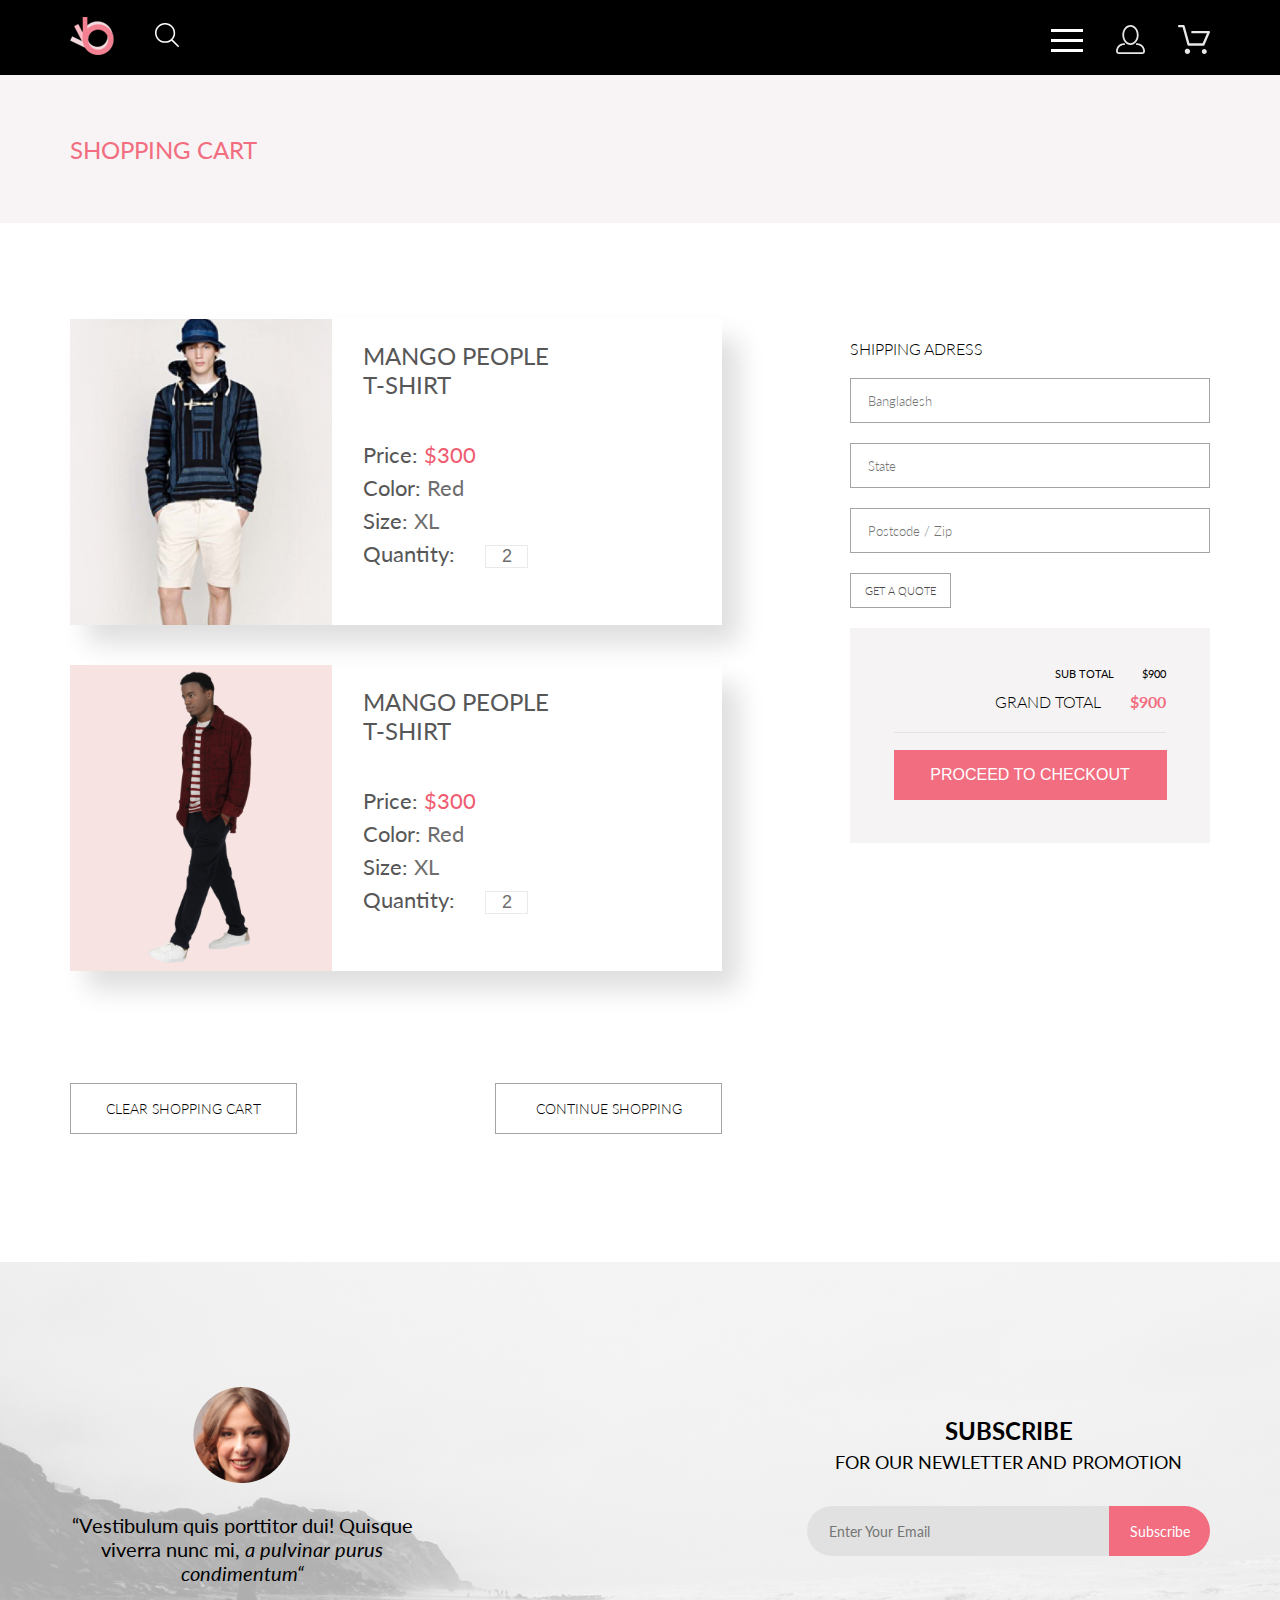
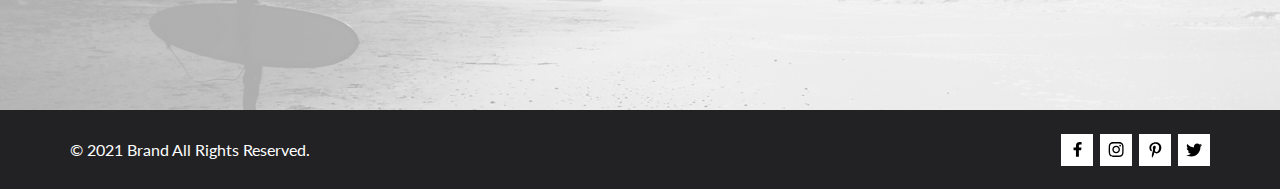
==== cart.html @ e15206b3 "Add files via upload" ====
<!DOCTYPE html>
<html lang="en" dir="ltr">
  <head>
    <meta charset="utf-8">
    <title>Корзина</title>
    <link rel="stylesheet" href="style.css">
  </head>
  <body>
    <header>
      <nav class="nav_top">
        <div class="nav_wrapper">
          <div class="nav_logo">
            <a href="#"><img src="assets/img/logo.svg" alt=""></a>
            <form action="search" class="search-icon-form">
              <input class="search-icon-form__input" id="search" type="search">
              <label for="search" class="search-icon-form__label">
                <svg class="search-icon-form__svg"
                     xmlns="http://www.w3.org/2000/svg"
                     xmlns:xlink="http://www.w3.org/1999/xlink"
                     width="24" height="24">
                    <path d="M23.762,22.681 L17.569,16.586 C19.190,14.825 20.187,12.494 20.187,9.929 C20.186,4.443 15.668,-0.002 10.093,-0.002 C4.519,-0.002 0.001,4.443 0.001,9.929 C0.001,15.416 4.519,19.862 10.093,19.862 C12.502,19.862 14.711,19.028 16.446,17.644 L22.663,23.763 C22.966,24.062 23.458,24.062 23.761,23.763 C24.065,23.464 24.065,22.979 23.762,22.681 ZM10.093,18.334 C5.377,18.334 1.553,14.572 1.553,9.929 C1.553,5.288 5.377,1.525 10.093,1.525 C14.810,1.525 18.633,5.288 18.633,9.929 C18.633,14.572 14.810,18.334 10.093,18.334 Z"/>
                </svg>
              </label>
            </form>
          </div>
          <div class="nav_menu">
            <div class="menu">
              <label class="menu-btn" for="menu-switch">
                <span></span>
              </label>
              <input id="menu-switch" type="checkbox">
              <ul class="menu-list">
                <li><a href="#" class="menu-list-close-btn"></a></li>
                <li><span class="menu-list-title">menu</span></li>
                <li class="menu-list-item">
                  <a href="#">man</a>
                  <ul class="menu-sublist">
                    <li class="menu-sublist-item">
                      <a href="#">Accessories</a>
                    </li>
                    <li class="menu-sublist-item">
                      <a href="#">Bags</a>
                    </li>
                    <li class="menu-sublist-item">
                      <a href="#">Denim</a>
                    </li>
                    <li class="menu-sublist-item">
                      <a href="#">T-Shirts</a>
                    </li>
                  </ul>
                </li>
                <li class="menu-list-item">
                  <a href="#">woman</a>
                  <ul class="menu-sublist">
                    <li class="menu-sublist-item">
                      <a href="#">Accessories</a>
                    </li>
                    <li class="menu-sublist-item">
                      <a href="#">Jackets &amp;&nbsp;Coats</a>
                    </li>
                    <li class="menu-sublist-item">
                      <a href="#">Polos</a>
                    </li>
                    <li class="menu-sublist-item">
                      <a href="#">T-Shirts</a>
                    </li>
                    <li class="menu-sublist-item">
                      <a href="#">Shirts</a>
                    </li>
                  </ul>
                </li>
                <li class="menu-list-item">
                  <a href="#">kids</a>
                  <ul class="menu-sublist">
                    <li class="menu-sublist-item">
                      <a href="#">Accessories</a>
                    </li>
                    <li class="menu-sublist-item">
                      <a href="#">Jackets &amp;&nbsp;Coats</a>
                    </li>
                    <li class="menu-sublist-item">
                      <a href="#">Polos</a>
                    </li>
                    <li class="menu-sublist-item">
                      <a href="#">T-Shirts</a>
                    </li>
                    <li class="menu-sublist-item">
                      <a href="#">Shirts</a>
                    </li>
                    <li class="menu-sublist-item">
                      <a href="#">Bags</a>
                    </li>
                  </ul>
                </li>
              </ul>
            </div>
            <a href="#"><img src="assets/img/personal.svg" alt=""></a>
            <a href="#"><img src="assets/img/cart.svg" alt=""></a>
          </div>
        </div>
      </nav>
      <nav class="nav_bottom">
        <div class="nav_wrapper">
          <p>Shopping Cart</p>
        </div>


      </nav>
    </header>
    <main>
      <div class="cart-wrapper">
        <section class="cart_products">
          <div class="cart_product-card">
            <img src="assets/img/catalog_3.png" alt="">
            <div class="cart_product-description">
              <p>MANGO  PEOPLE  <br>T-SHIRT</p>
              <p>Price: <span>$300</span></p>
              <p>Color: <span>Red</span></p>
              <p>Size: <span>XL</span></p>
              <p>Quantity: <input type="text" name="" value="2"> </p>
            </div>
            <button class="delete-button" type="button" name="button"></button>
          </div>
          <div class="cart_product-card">
            <img src="assets/img/catalog_2.png" alt="">
            <div class="cart_product-description">
              <p>MANGO  PEOPLE  <br>T-SHIRT</p>
              <p>Price: <span>$300</span></p>
              <p>Color: <span>Red</span></p>
              <p>Size: <span>XL</span></p>
              <p>Quantity: <input type="text" name="" value="2"> </p>
            </div>
            <button class="delete-button" type="button" name="button"></button>
          </div>
          <div class="cart_shopping_buttons">
            <a href="#">CLEAR SHOPPING CART</a>
            <a href="#">CONTINUE SHOPPING</a>
          </div>
        </section>
        <form class="shipping-info" action="" method="post">
          <p>SHIPPING ADRESS</p>
          <input type="text" name="" value="" placeholder="Bangladesh">
          <input type="text" name="" value="" placeholder="State">
          <input type="text" name="" value="" placeholder="Postcode / Zip">
          <input type="submit" name="" value="GET A QUOTE">
          <div class="cart_price-block">
            <div class="prices-wrapper">
              <p class="cart_price-sub-total">sub total <span>$900</span></p>
              <p class="cart_price-grand-total">grand total <span>$900</span></p>
            </div>
            <button type="button" name="button">PROCEED TO CHECKOUT</button>
          </div>
        </form>
      </div>
    </main>
    <section class="subscribe-block">
      <div class="subscribe-wrapper">
        <div class="subscribe-info">
          <img src="assets/img/face.png" alt="">
          <p>“Vestibulum quis porttitor dui! Quisque <br>viverra nunc mi, <span>a pulvinar purus <br>condimentum“</span></p>
        </div>
        <div class="subscribe">
          <p>SUBSCRIBE<br><span>FOR OUR NEWLETTER AND PROMOTION</span></p>
          <form class="subscribe-submit">
            <input type="text" name="" value="" placeholder="Enter Your Email">
            <input type="submit" name="" value="Subscribe">
          </form>
        </div>
      </div>
    </section>
    <footer>
      <div class="footer_wraper">
        <p>© 2021  Brand  All Rights Reserved.</p>
        <div class="social-media">
          <a href="#"> <img src="assets/img/facebook.svg" alt=""> </a>
          <a href="#"><img src="assets/img/instagram.svg" alt=""></a>
          <a href="#"><img src="assets/img/pinterest.svg" alt=""></a>
          <a href="#"><img src="assets/img/twitter.svg" alt=""></a>
        </div>
      </div>
    </footer>
  </body>
</html>
---- style.css ----
@import url('https://fonts.googleapis.com/css2?family=Lato:wght@100;300;400;700;900&display=swap');

*{
  margin: 0;
  padding: 0;
}

body{
  font-family: 'Lato';
}

button{
  cursor: pointer;
}

a{
  text-decoration: none;
  color: black;
}

/* search */

.search-icon-form {
  width: 30px;
  height: 30px;
  position: relative;
}

.search-icon-form__label {
  display: block;
  width: 100%;
  height: 100%;
  background-image: url('https://findicons.com/files/icons/2813/flat_jewels/512/search.png');
}

.search-icon-form__label:hover .search-icon-form__svg {
  fill: gold;
}

.search-icon-form__label:active .search-icon-form__svg {
  fill: green;
}

.search-icon-form__svg {
  width: 100%;
  height: 100%;
  fill: #fff;
}

.search-icon-form__input {
  width: 0;
  min-height: 0;
  padding: 5px;
  outline: none;
  box-sizing: border-box;
  background-color: transparent;
  border: none;
  position: absolute;
  left: 50px;
  color: #fff;
  font-size: 16px;
  font-family: Arial;
  text-transform: capitalize;
}

.search-icon-form__input:focus {
  width: 150px;
  min-height: 20px;
  transition: width 1s ease;
  border: 2px solid #fff;
}

.search-icon-form__input:focus ~ .search-icon-form__label>.search-icon-form__svg {
  fill: #F16D7F;
}

/* menu */
.menu-btn,
.filter-btn {
  display: flex;
  justify-content: center;
  align-items: center;
  width: 32px;
  height: 32px;
  cursor: pointer;
  /* border: 1px solid #fff; */
}

.filter-list-title{
  display: flex;
}

.filter-btn{
  width: 70px;
  justify-content: space-between;
  font-size: 14px;
  font-weight: 600;
  padding-left: 16px;
  height: 17px;
}

.filter-list .filter-btn{
  width: 70px;
  justify-content: space-between;
  font-size: 14px;
  font-weight: 600;
  color: #EF5B70;
  padding: 0;
}

.filter-list .filter-btn span,
.filter-list .filter-btn span::before,
.filter-list .filter-btn span::after{
  background-color: #EF5B70;
}

.filter-btn span{
  display: block;
  width: 10px;
  height: 2px;
  background-color: #000;
  position: relative;
}

.filter-btn span::before,
.filter-btn span::after{
  content: "";
  display: block;
  width: 130%;
  height: 2px;
  background-color: #000;
  position: absolute;
  top: -4px;
  left: 0;
}

.filter-btn span::after{
  width: 60%;
  top: 4px;
}

.menu-btn span {
  display: block;
  width: 100%;
  height: 3px;
  background-color: #fff;
  position: relative;
}

.menu-btn span::before,
.menu-btn span::after {
  content: "";
  display: block;
  width: 100%;
  height: 3px;
  background-color: #fff;
  position: absolute;
  top: -10px;
  left: 0;
}
.menu-btn span::after {
  top: 10px;
}
input[type="checkbox"]{
  display: none;
}

.filter-size-list input[type="checkbox"]{
  display: block;
}

#menu-switch:checked ~ .menu-list,
#filter-switch:checked ~ .filter-list,
#filter-category-switch:checked ~ .categories,
#filter-size-switch:checked ~ .filter-size-list {
  display: block;
}
#menu-switch:checked ~ .page-header-banner {
  border: 8px solid red;
}

/* ======================= */

.filters{
  margin: 51px auto 64px;
  width: 1140px;
  display: flex;
  flex-direction: row;
  gap: 304px;
}

.filters-row{
  display: flex;
  flex-direction: row;
  gap: 28px;
}

.filters-row p span,
.filters-row label span{
  background: url(assets/img/arrow.svg) no-repeat;
  background-position: center;
  width: 11px;
  height: 5px;
  display: inline-block;
  margin-left: 10px;
}


.filters-row p,
.filters-row label {
  color: #6F6E6E;
  font-size: 14px;
  cursor: pointer;
}

.filters-row label {
display: block;
}

.menu-list,
.filter-list,
.filter-size-list{
  display: none;
  width: 232px;
  min-height: 764px;
  padding: 16px 33px;
  box-sizing: border-box;
  background-color: #fff;
  list-style: none;
  box-shadow: 6px 4px 35px rgba(0, 0, 0, 0.21);
  position: absolute;
  top: 75px;
  right: 0;
  z-index: 20;
}

.filter-size-list{
  right: auto;
  top: 296px;
  padding: 7px 9px;
  width: 80px;
  min-height: 103px;
}

.filter-size-list li{
  display: flex;
  flex-direction: row;
  gap: 9px;
}


.filter-sublist{
  display: none;
  box-sizing: border-box;
  background-color: #fff;
  list-style: none;
  z-index: 20;
  padding: 11px 15px;
  box-sizing: border-box;
  list-style: none;
}

.filter-list{
  right: auto;
  top: 258px;
  padding: 16px;
  width: 360px;
  min-height: 200px;
}

.filter-list-title {
  display: block;
  margin-top: 16px;
  padding: 11px;
  font-weight: normal;
  color: #6F6E6E;
  text-transform: uppercase;
  border-bottom: 1px solid #EBEBEB;
  border-left: 5px solid #EF5B70;
  cursor: pointer;
}

#filter-category-switch:checked ~ .category-title,
#filter-brand-switch:checked ~ .brand-title,
#filter-designer-switch:checked ~ .designer-title {
  color: #EF5B70;
}

.menu-list-close-btn {
  display: block;
  width: 12px;
  height: 12px;
  margin: 0;
  padding: 0;
  /* border: 1px solid black; */
  position: relative;
  top: 0;
  left: 170px;
}
.menu-list-close-btn::before,
.menu-list-close-btn::after {
  content: "";
  display: block;
  width: 18px;
  height: 2px;
  background: #6F6E6E;
  border-radius: 10px;
  position: absolute;
  top: 5px;
  left: -3px;
  transform: rotate(45deg);
}
.menu-list-close-btn::after {
  transform: rotate(-45deg)
}
.menu-list-close-btn:hover::before,
.menu-list-close-btn:hover::after {
  background: #B7B6B6;
}
.menu-list-close-btn:active::before,
.menu-list-close-btn:active::after{
  background: #535353;
}
.menu-list-title {
  display: block;
  margin: 9px 0 24px 0;
  font-weight: bold;
  color: #000000;
  text-transform: uppercase;
}
.menu-title>a,
.menu-list-item>a,
.menu-sublist-item>a {
  font-style: normal;
  font-size: 14px;
  line-height: 17px;
  font-weight: normal;
}
/* .menu-list-item {

} */
.menu-list-item>a {
  display: block;
  margin: 0 0 11px 0;
  color: #F16D7F;
  text-transform: uppercase;
  text-decoration: none;
}
.menu-list-item:hover>a,
.filter-list-title:hover p{
  color: #9889D7;
}
.menu-list-item:active>a {
  color: #9D2334;
}
.menu-sublist{
  padding: 0 0 0 21.5px;
  box-sizing: border-box;
  list-style: none;
}

.filter-sublist a{
  color: #6F6E6E;
}

.filter-sublist a:hover{
  text-decoration: underline;
}

.filter-sublist > li{
  margin-top: 11px;
}

.menu-sublist-item>a {
  display: block;
  width: 100%;
  height: 100%;
  margin: 0 0 11px 0;
  color: #6F6E6E;
}
.menu-sublist-item a {
  text-decoration: none;
}
.menu-sublist-item:hover a {
  text-decoration: underline;
}
.menu-sublist-item:active a {
  text-decoration: none;
}

/* header */

nav, .nav_top{
  background-color: black;
}

.nav_top .nav_wrapper{
  display: flex;
  justify-content: space-between;
  align-items: center;
  height: 75px;
}

.nav_wrapper{
  max-width: 1140px;
  margin: 0 auto;
}

.nav_bottom .nav_wrapper{
  display: flex;
  align-items: center;
  height: 148px;
  justify-content: space-between;
}

.nav_bottom{

  background-color: #F8F3F4;

}

.nav_bottom p{
  font-weight: normal;
  text-transform: uppercase;
  font-size: 24px;
  color: #F16D7F;
}

.nav_logo, .nav_menu{
  align-items: flex-end;
  display: flex;
  height: 38px;
}

.breadcrumbs{
  display: inline-block;
  font-size: 14px;
  font-weight: 300;
}

.breadcrumbs a[href]::after{
  content: "/";
  margin-left: 1px;
}

.breadcrumbs a:last-child{
  font-weight: 700;
  color: #F16D7F;
}

.breadcrumbs > *{
  margin: 0 1px;
}

.video-file {
  width: 100%;
  max-height: 777px;
  object-fit: cover;
}

.nav_logo {
  display: flex;
  gap: 41px;
  align-items: center;
}

.nav_menu{
  gap: 33px;
}

.search{
  height: 26px;
  width: 26px;
  background-color: inherit;
  border: none;
  background-image: url(assets/img/search.svg);
}

/* banner */

.promo{
  background-color: #F1E4E6;
  height: 764px;
}

.promo-container{
  display: flex;
  max-width: 1140px;
  margin: 0 auto;
  gap: 250px
}

.promo_text::before{
  content: "";
  display: block;
  width: 12px;
  height: 92px;
  background-color: #F16D7F;
  position: absolute;
  left: -16px;
}

.promo_text{
  display: flex;
  flex-direction: column;
  justify-content: center;
  position: relative;
  padding-left: 16px;
}

.promo_text p span{
  color: #F16D7F;
}

.promo_text_top{
  font-size: 48px;
  font-weight: 900;
}

.promo_text_bottom{
  font-size: 32px;
  font-weight: 700;
}

.promo img {
  margin-right: 64px;
}

/* shop sections */

.shop-sections{
  display: flex;
  height: 470px;
  width: 1140px;
  margin: 65px auto;
  gap: 30px;
  justify-content: center;
  flex-wrap: wrap;
}

.women_section,
.men_section,
.kids_section,
.accesories_section {
  text-align: center;
  display: flex;
  flex-direction: column;
  justify-content: center;
  height: 260px;
  width: 360px;
}

.women_section{
  background: linear-gradient(rgba(33, 22, 22, 0.7), rgba(33, 22, 22, 0.7)), url("assets/img/women_section.png");
}

.men_section{
  background: linear-gradient(rgba(33, 22, 22, 0.7), rgba(33, 22, 22, 0.7)), url("assets/img/men_section.png");
}

.kids_section{
  background: linear-gradient(rgba(33, 22, 22, 0.7), rgba(33, 22, 22, 0.7)), url("assets/img/kids_section.png");
}

.accesories_section{
  height: 180px;
  width: 1140px;
  background: linear-gradient(rgba(33, 22, 22, 0.7), rgba(33, 22, 22, 0.7)), url("assets/img/accesories_section.png");
}

.shop-sections a{
  color: white;
  text-decoration: none;
  font-family: 'Lato';
  font-weight: 400;
  font-size: 16px;
}

.shop-sections a span{
  color: #F16D7F;
  font-size: 24px;
}

/* products */

.products{
  margin: 96px auto;
  max-width: 1140px;
}

.products h2{
  font-family: 'Lato';
  font-weight: 400;
  font-size: 30px;
  text-align: center;
}

.products p{
  font-family: 'Lato';
  font-weight: 400;
  font-size: 14px;
  text-align: center;
  color: #9F9F9F;
  margin-top: 6px;
  margin-bottom: 48px;
}

.product-card{
  width: 360px;
  background-color: #F8F8F8;
  height: 582px;
}

.product-description{
  padding: 25px 29px 20px 16px;
}

.product-description p{
  margin: 0;
  text-align: left;
  font-weight: 300;
  color: #5D5D5D;
}

.product-card h3{
  font-family: 'Lato';
  font-weight: 400;
  font-size: 13px;
  margin-bottom: 13px;
  text-transform: uppercase;
}

.product-card .price{
  font-weight: 400;
  color: #F16D7F;
  font-size: 16px;
  margin-top: 15px;
}

.products-container{
  display: flex;
  flex-wrap: wrap;
  gap: 30px;
  max-width: 1140px;
  margin: 0 auto;
}

.product-card a {
  height: 420px;
  width: 360px;
  display: block;
  position: relative;
}

.products-item {
  background: #F8F8F8;
  text-decoration: none;
  box-sizing: border-box;
}
.products-item:nth-child(3n-1) {
  margin: 0 0 30px 0;
}
.products-item:hover .products-item-btn {
  display: flex
}
.products-item:hover .products-item-btn:hover {
  background-color: #ccc;
  color: #000;
  border: 1px solid #000;
}
.products-item:hover .products-item-btn:hover svg {
  fill: #000;
}
.products-item:hover .products-item-btn:active {
  background-color: transparent;
  color: #fff;
  border: 1px solid #fff;
}
.products-item:hover .products-item-btn:active svg {
  fill: #fff;
}
.products-item:hover .products-item-photo {
  filter: brightness(50%);
}
.products-item:hover: .products-item-photo-wrp:before {
  content: "";
  display: block;
  width: 100%;
  height: 100%;
  background: rgba(58, 56, 56, 0.86);
}
.products-item-photo-wrp {
  display: flex;
  justify-content: center;
  align-items: center;
  width: 100%;
  background-color: #F7E4E2;
  box-sizing: border-box;
}
.products-item-photo {
  display: block;
  margin: 0 auto;
  box-sizing: border-box;
}

.products-item-btn {
  display: none;
  justify-content: center;
  align-items: center;
  width: 160px;
  padding: 10px;
  box-sizing: border-box;
  border: 1px solid #FFFFFF;
  background: transparent;
  text-align: center;
  font-size: 14px;
  line-height: 17px;
  color: #FFFFFF;
  position: absolute;
  top: 43%;
  left: calc(50% - 80px);
}
.products-item-btn svg {
  fill: #fff;
  margin: 0 11px 0 0;
}

.products .button {
  border: 1px solid #FF6A6A;
  height: 48px;
  width: 212px;
  color: #F26376;
  font-family: 'Lato';
  font-weight: 400;
  font-size: 16px;
  display: flex;
  justify-content: center;
  align-items: center;
  margin: 48px auto;
  cursor: pointer;
}

.products .button:hover{
  background-color: #F16D7F;
  color: white;
}

/* advantages */

.advantages-container{
  margin: 0 auto;
  background-color: #222224;
  width: 1140px;
  display: flex;
  flex-direction: row;
  gap: 88px;
  justify-content: center;
  flex-wrap: wrap;
}

.advantage {
  width: 304px;
  padding-top: 60px;
  text-align: center;
}

.advantage.first-advantage{
  background: url(assets/img/car.svg) no-repeat;
  background-position: top center;
}

.advantages{
  background-color: #222224;
  display: flex;
  align-items: center;
  padding: 104px 0;
}

.advantage p{
  color: white;
  font-family: 'Lato';
  font-size: 20px;
}

.advantage p:last-child{
  font-size: 14px;
  font-weight: 300;
  padding-top: 16px;
}

.advantage.second-advantage{
  background: url(assets/img/discount.svg) no-repeat;
  background-position: top center;
}

.advantage.third-advantage{
  background: url(assets/img/crown.svg) no-repeat;
  background-position: top center;
}

/* subscription block */

.subscribe-block{
  background: linear-gradient(rgba(244, 244, 244, 0.7), rgba(244, 244, 244, 0.7)), url(assets/img/background.png) no-repeat;
  background-size: 100%100%;
  background-position: center;
  width: 100%;
}

.subscribe-wrapper{
  display: flex;
  flex-direction: row;
  align-items: center;
  justify-content: space-between;
  margin: 0 auto;
  max-width: 1140px;
  height: 448px;
}

.subscribe-info p{
  font-family: 'Lato';
  font-size: 20px;
  margin-top: 30px;
}

.subscribe-info p span{
  font-style: italic;
}

.subscribe-info{
  align-items: center;
  display: flex;
  flex-direction: column;
  width: 344px;
  text-align: center;
}

.subscribe p{
  font-family: 'Lato';
  font-size: 24px;
  font-weight: 700;
  text-align: center;
  padding-bottom: 32px;
}

.subscribe p span{
  font-size: 18px;
  font-weight: 400;
}

.subscribe-submit input[type="text"]{
  border: none;
  background-color: #E1E1E1;
  width: 258px;
  border-top-left-radius: 25px;
  border-bottom-left-radius: 25px;
  padding: 16px 22px;
}

.subscribe-submit{
  display: flex;
  flex-direction: row;
}

.subscribe-submit input{
  font-family: 'Lato';
  font-size: 14px;
}

.subscribe-submit input[type="submit"]{
  border: none;
  background-color: #F16D7F;
  height: 50px;
  width: 101px;
  border-top-right-radius: 25px;
  border-bottom-right-radius: 25px;
  padding: 16px 20px;
  color: white;
  cursor: pointer;
}

.subscribe-submit input[type="submit"]:hover{
  background-color: #E05C6E;
}


/* footer */

footer{

  background-color: #222224;
}

.footer_wraper{
  max-width: 1140px;
  display: flex;
  flex-direction: row;
  align-items: center;
  justify-content: space-between;
  height: 79px;
  margin: 0 auto;
}

footer p{
  color: white;
  font-family: 'Lato';
  font-weight: normal;
  font-size: 16px;
}

.social-media a{
  height: 32px;
  width: 32px;
  display: block;
}

.social-media{
  display: flex;
  flex-direction: row;
  gap: 7px;
}

.social-media a{
  display: flex;
  align-items: center;
  justify-content: center;
  background-color: white;
}

.social-media a:hover{
  -webkit-filter: invert(100%);
  filter: invert(100%);
  background-color: #0E9280;
}

/* pagination */

.pagination{
  border: 1px solid #EBEBEB;
  height: 44px;
  width: 283px;
  margin: 18px auto 96px;
  border-radius: 3px;
  display: flex;
  align-items: center;
  color: #C4C4C4;
  justify-content: space-between;
}

.page-left,
.page-right{
  border: none;
  background: url(assets/img/arrow-page.svg) no-repeat;
  height: 14px;
  width: 8px;
  margin-left: 15px;
}

.page-right{
  margin-left: 0;
  margin-right: 15px;
  transform: rotate(180deg);
}

.pagination a{
  font-size: 16px;
  font-weight: 300;
  color: #C4C4C4;
}

.pagination a:hover{
  color: black;
}

.pagination .active-page,
.pagination .active-page:hover{
  color: #EF5B70;
}

.pagination div{
  display: inherit;
}

/* product-banner */

.product-banner{
  max-height: 777px;
  background-color: #F7F7F7;
  border: 1px solid #EAEAEA;
  display: flex;
  align-items: center;
}

.product-banner button{
  height: 47px;
  width: 47px;
  background-color: #D8D8D8;
  border: none;
  position: absolute;
  display: flex;
  align-items: center;
  justify-content: center;
}

.product-banner button:first-child{
  left: 0;
}

.product-banner button:last-child{
  right: 0;

}

.product-banner img{
  margin: 0 auto;
}

.product-info{
  background-color: white;
  height: 601px;
  max-width: 1141px;
  min-width: 660px;
  width: 80%;
  border: 1px solid #EAEAEA;
  z-index: 5;
  position: relative;
  margin: -65px auto 0;
  text-align: center;
  flex-direction: column;
  display: flex;
  align-items: center;
}

.product-info .product-category-name{
  font-weight: 300;
  font-size: 14px;
  color: #F16D7F;
  margin-top: 65px;
}

.product-info .product-category-name::after{
  content: "";
  height: 3px;
  width: 63px;
  background-color: #F16D7F;
  display: inherit;
  margin: 12px auto 0;
}

.product-info h1{
  font-weight: 300;
  font-size: 18px;
  color: #4D4D4D;
  margin-top: 12px;
}

.product-info .product-description{
  font-weight: 300;
  font-size: 14px;
  color: #5E5E5E;
  width: 555px;
  margin: 48px auto 0;
  padding: 0;
}

.product-info .product-price{
  font-weight: 300;
  font-size: 24px;
  color: #EF5B70;
  margin: 32px auto 0;
  width: 642px;
  padding-bottom: 65px;
  border-bottom: 1px solid #EAEAEA;
}

.product-info .filters-row{
  margin-top: 65px;
}

.product-info .add-to-cart{
  border: 1px solid #FF6A6A;
  background-color: white;
  width: 212px;
  height: 48px;
  color: #FF6A6A;
  display: flex;
  justify-content: center;
  align-items: center;
  margin-top: 49px;
  font-size: 16px;
  color: #F26376;
}

.product-info .add-to-cart:hover{
  background-color: #F26376;
}

.product-info .add-to-cart:hover svg{
  fill: white;
}

.product-info .add-to-cart:hover{
  color: white;
}

.product-info .add-to-cart svg{
  fill: #F26376;
  margin-right: 23px;
}

.recommended.products{
  margin: 128px auto;
}

/* cart */

.cart_products{
  display: flex;
  flex-direction: column;
  gap: 40px;
  max-width: 652px;
}

.delete-button{
  background: url(assets/img/close.svg) no-repeat;
  border: none;
  width: 18px;
  height: 18px;
  margin: 28px 22px;
  display: none;
}

.cart_product-card{
  width: 652px;
  height: 306px;
  box-shadow: 17px 19px 24px rgba(0, 0, 0, 0.13);
  display: flex;
  margin-right: 50px;
}

.cart_product-card:hover .delete-button{
  display: block;
}

.cart_product-card img{
  width: 262px;
  height: 306px;
}

.shipping-info{
  display: flex;
  flex-direction: column;
  width: 360px;
  gap: 20px;
  font-weight: 300;
  margin-top: 20px;
}

.shipping-info input[type="text"]{
  height: 45px;
  border: 1px solid #A4A4A4;
  font-family: 'Lato';
  font-weight: 300;
  font-size: 13px;
  padding-left: 17px;
  box-sizing: border-box;
}

.shipping-info input[type="submit"]{
  height: 35px;
  border: 1px solid #A4A4A4;
  font-family: 'Lato';
  width: 101px;
  font-size: 11px;
  color: #4A4A4A;
  background-color: inherit;
  font-weight: 300;
  cursor: pointer;
}

.shipping-info input[type="submit"]:hover{
  background-color: #F2F2F2;
}

.cart_price-block{
  background-color: #F5F3F3;
  text-transform: uppercase;
  text-align: center;
}

.cart_price-sub-total{
  font-weight: normal;
  font-size: 11px;

}

.cart_price-grand-total{
  font-weight: 300;
  font-size: 16px;
}

.cart_price-grand-total span{
  color: #F16D7F;
  font-weight: 700;

}

.cart_price-block span{
  margin-left: 25px;
}

.prices-wrapper{
  flex-direction: column;
  margin: 39px 44px 17px;
  display: flex;
  gap: 12px;
  padding-bottom: 21px;
  border-bottom: 1px solid #E2E2E2;
  text-align: right;
}

.cart_price-block button {
  width: 273px;
  height: 50px;
  background-color: #F16D7F;
  border: none;
  color: white;
  font-weight: 300;
  font-size: 16px;
  margin-bottom: 43px;
}

.cart_price-block button:hover{
  background-color: #E05C6E;
}

.registration-form input[type="submit"]:hover{
  background: url(assets/img/long-arrow.svg) no-repeat, #E05C6E;
  background-position: right 29px center;
}

.cart_product-description {
  margin: 22px auto 0 31px;
}

.cart_product-description p{
  font-size: 22px;
  color: #575757;
  margin-bottom: 6px;
}

.cart_product-description span,
.cart_product-description input{
  color: #6F6E6E;
}

.cart_product-description p:nth-child(2) span{
  color: #EF5B70;
}

.cart_product-description p:first-child{
  font-size: 24px;
  margin-bottom: 42px;
}

.cart_product-description input{
  margin-left: 24px;
  padding-left: 16px;
  width: 25px;
  font-size: 18px;
  border: 1px solid #EAEAEA;
}

.cart-wrapper{
  max-width: 1140px;
  display: flex;
  justify-content: space-between;
  margin: 96px auto 128px;
  flex-wrap: wrap;
}

.cart_shopping_buttons {
  display: flex;
  justify-content: space-between;
  margin-top: 72px;
}

.cart_shopping_buttons a{
  padding: 16px 0;
  border: 1px solid #A4A4A4;
  font-weight: 300;
  font-size: 14px;
  width: 225px;
  text-align: center;
}

.cart_shopping_buttons a:hover{
  background-color: #F2F2F2;
}


/* registration */

.registration-form {
  display: flex;
  flex-direction: column;
  font-family: 'Lato';
  gap: 20px;
}

.registration-form input[type="text"]{
  border: 1px solid #A4A4A4;
  font-weight: 300;
  font-size: 13px;
  height: 45px;
  max-width: 360px;
  padding-left: 17px;
  font-family: 'Lato';
}

.registration-form p{
  font-family: 'Lato';
  font-weight: 300;
}

.registration-form input[type="radio"]{
  height: 17px;
  width: 17px;
  margin-right: 10px;
}

.registration-form label{
  font-weight: 300;
  font-size: 13px;
  margin-right: 20px;
}

.registration-form span{
  font-weight: 300;
  font-size: 13px;
  max-width: 359px;
  color: #B1B1B1;
}

.registration-form input[type="submit"]{
  height: 50px;
  margin-top: 39px;
  max-width: 167px;
  border: none;
  text-align: left;
  font-family: 'Lato';
  padding-left: 29px;
  color: white;
  font-size: 14px;
  background: url(assets/img/long-arrow.svg) no-repeat, #F16D7F;
  background-position: right 29px center;
  cursor: pointer;
}

.registration-wrapper {
  display: flex;
  max-width: 1140px;
  justify-content: space-between;
  margin: 64px auto 96px;
}

.perks-block {
  max-width: 629px;
}

.perks-block h2{
  font-weight: 300;
  font-size: 24px;
  text-transform: uppercase;
  margin-bottom: 22px;
}

.perks-block p{
  margin-bottom: 21px;
}

.perks-block p,
.perks-block li{
  font-weight: 300;
  font-size: 24px;
}

.perks-block li{
  padding-left: 22px;
  margin-left: 32px;
  list-style-image: url(assets/img/check.svg);
  margin-top: 16px;
}

.perks-block ul {
  gap: 16px;
}
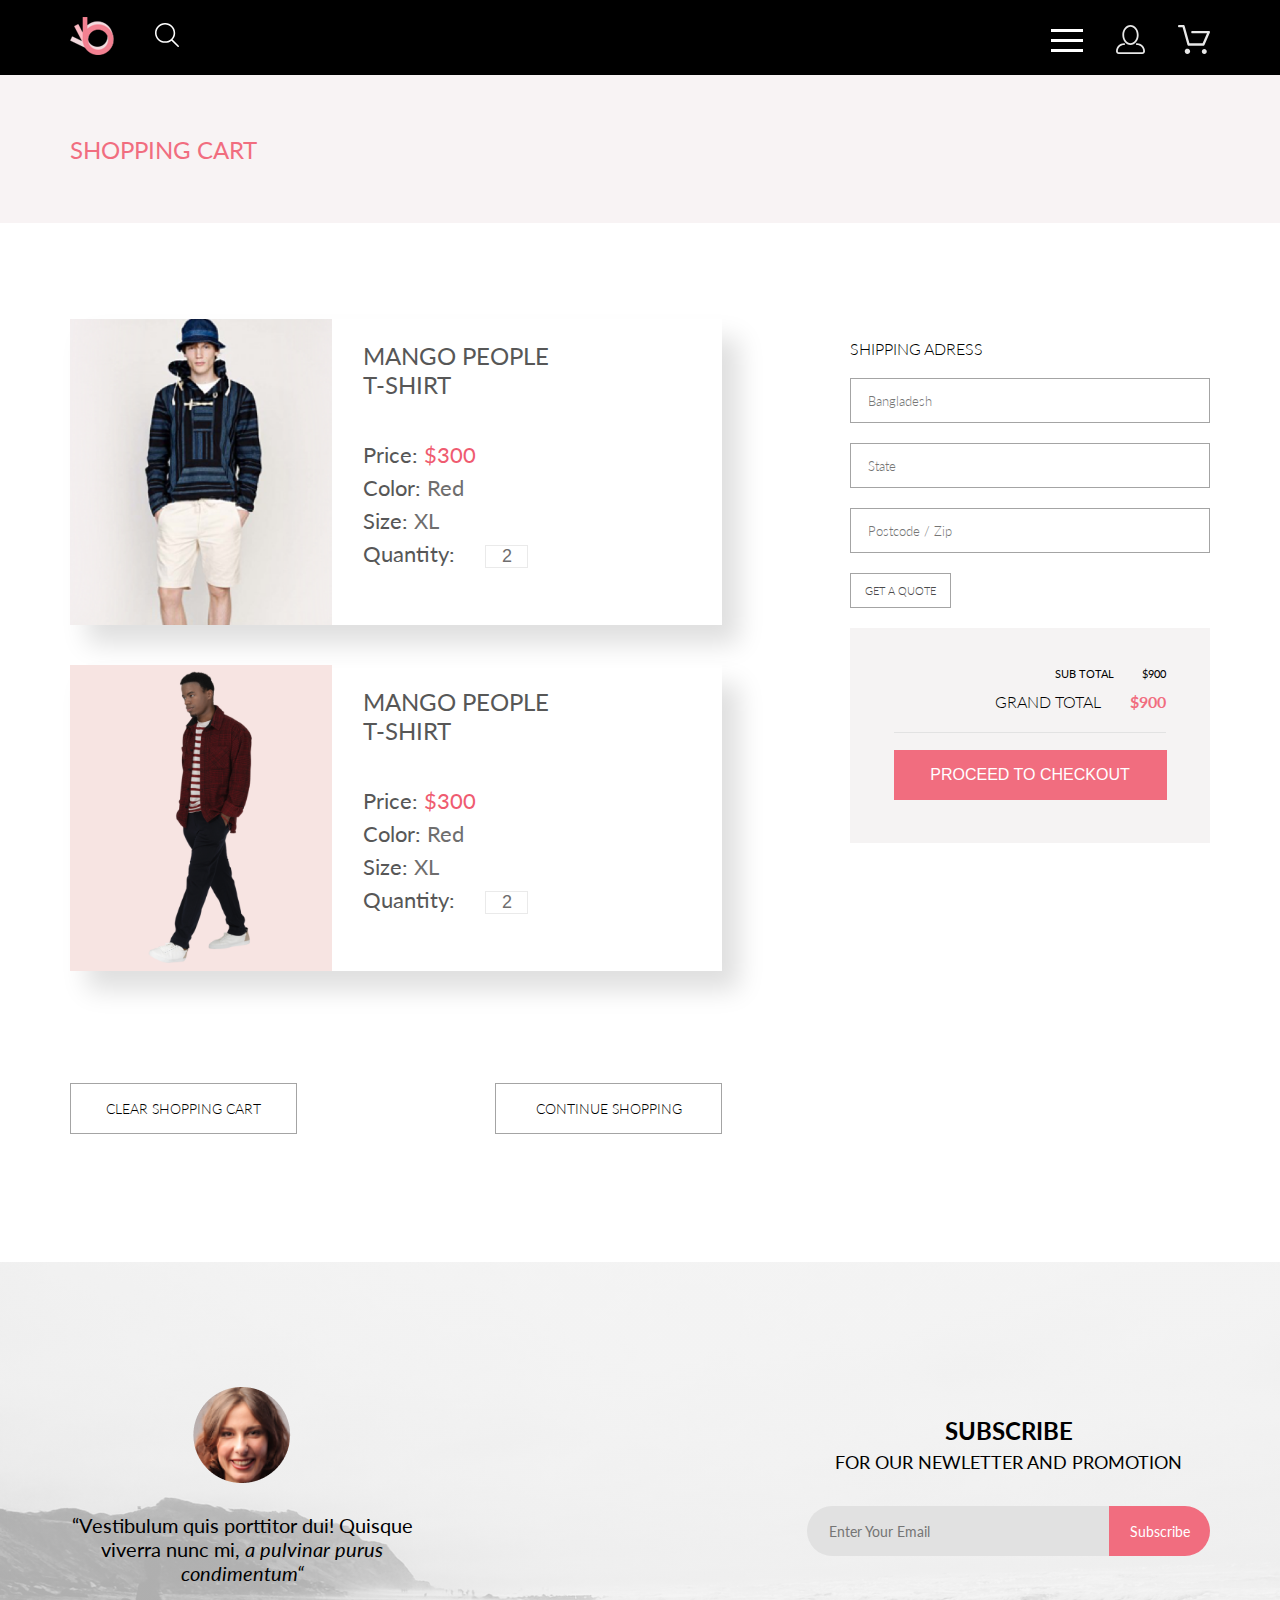
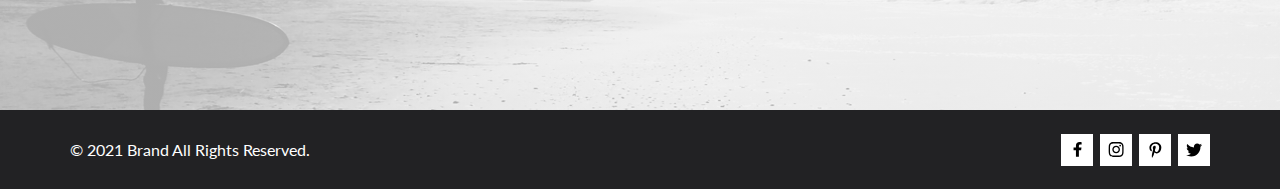
==== commit 86c9024f: "Адаптив страницы index.html для планшета" ====
--- a/cart.html
+++ b/cart.html
@@ -4,6 +4,7 @@
     <meta charset="utf-8">
     <title>Корзина</title>
     <link rel="stylesheet" href="style.css">
+    <link rel="stylesheet" href="style_adaptive.css">
   </head>
   <body>
     <header>
--- a/style.css
+++ b/style.css
@@ -480,14 +480,15 @@
 
 .promo{
   background-color: #F1E4E6;
-  height: 764px;
+  max-height: 764px;
+  min-height: 368px;
 }
 
 .promo-container{
   display: flex;
   max-width: 1140px;
   margin: 0 auto;
-  gap: 250px
+  justify-content: space-between;
 }
 
 .promo_text::before{
@@ -506,6 +507,7 @@
   justify-content: center;
   position: relative;
   padding-left: 16px;
+  padding-right: 5%;
 }
 
 .promo_text p span{
@@ -524,18 +526,31 @@
 
 .promo img {
   margin-right: 64px;
+  height: 100%;
 }
 
 /* shop sections */
 
 .shop-sections{
   display: flex;
-  height: 470px;
-  width: 1140px;
+  max-width: 1140px;
   margin: 65px auto;
   gap: 30px;
   justify-content: center;
   flex-wrap: wrap;
+  box-sizing: border-box;
+}
+
+.women_section{
+  background: linear-gradient(rgba(33, 22, 22, 0.7), rgba(33, 22, 22, 0.7)), url("assets/img/women_section.png");
+}
+
+.men_section{
+  background: linear-gradient(rgba(33, 22, 22, 0.7), rgba(33, 22, 22, 0.7)), url("assets/img/men_section.png");
+}
+
+.kids_section{
+  background: linear-gradient(rgba(33, 22, 22, 0.7), rgba(33, 22, 22, 0.7)), url("assets/img/kids_section.png");
 }
 
 .women_section,
@@ -548,23 +563,12 @@
   justify-content: center;
   height: 260px;
   width: 360px;
-}
-
-.women_section{
-  background: linear-gradient(rgba(33, 22, 22, 0.7), rgba(33, 22, 22, 0.7)), url("assets/img/women_section.png");
-}
-
-.men_section{
-  background: linear-gradient(rgba(33, 22, 22, 0.7), rgba(33, 22, 22, 0.7)), url("assets/img/men_section.png");
-}
-
-.kids_section{
-  background: linear-gradient(rgba(33, 22, 22, 0.7), rgba(33, 22, 22, 0.7)), url("assets/img/kids_section.png");
+  background-size: contain;
 }
 
 .accesories_section{
   height: 180px;
-  width: 1140px;
+  width: 100%;
   background: linear-gradient(rgba(33, 22, 22, 0.7), rgba(33, 22, 22, 0.7)), url("assets/img/accesories_section.png");
 }
 
@@ -643,6 +647,7 @@
   gap: 30px;
   max-width: 1140px;
   margin: 0 auto;
+  justify-content: center;
 }
 
 .product-card a {
@@ -750,7 +755,7 @@
 .advantages-container{
   margin: 0 auto;
   background-color: #222224;
-  width: 1140px;
+  max-width: 1140px;
   display: flex;
   flex-direction: row;
   gap: 88px;
@@ -802,7 +807,7 @@
 
 .subscribe-block{
   background: linear-gradient(rgba(244, 244, 244, 0.7), rgba(244, 244, 244, 0.7)), url(assets/img/background.png) no-repeat;
-  background-size: 100%100%;
+  background-size: cover;
   background-position: center;
   width: 100%;
 }
--- a/style_adaptive.css
+++ b/style_adaptive.css
@@ -0,0 +1,149 @@
+@media (max-width: 1140px){
+  .nav_logo,
+  footer p{
+    padding-left: 32px;
+  }
+  .social-media,
+  .nav_menu{
+    padding-right: 32px;
+  }
+}
+
+@media (max-width: 800px) {
+
+/* banner */
+
+  .promo{
+    height: 368px;
+  }
+  .promo img{
+    height: 368px;
+    margin-left: 106px;
+  }
+  .promo-container{
+  }
+  .promo_text_top {
+    font-size: 44px;
+  }
+  .promo_text_bottom {
+    font-size: 24px;
+  }
+
+  /* shop section */
+
+  .women_section,
+  .men_section,
+  .kids_section{
+    height: 167px;
+    width: 232px;
+  }
+  .shop-sections{
+    gap: 19px;
+    margin-bottom: 154px;
+  }
+  .accesories_section{
+    height: 116px;
+    width: 737px;
+  }
+
+  /* products */
+
+  .products-container{
+    gap: 16px;
+  }
+
+  /* advantages block */
+
+  .advantages-container{
+    flex-direction: column;
+    gap: 48px;
+  }
+  .advantages{
+    padding: 48px 0;
+  }
+
+  /* subscribe block */
+
+  .subscribe-wrapper{
+    flex-direction: column;
+    height: 614px;
+  }
+  .subscribe-info{
+    margin-top: 64px;
+  }
+  .subscribe{
+    margin-bottom: 140px;
+  }
+
+}
+
+@media (max-width: 375px) {
+
+/* banner */
+
+  .promo{
+    height: 368px;
+  }
+  .menu a{
+    display: none;
+  }
+  .promo img{
+    height: 368px;
+    margin-left: 106px;
+  }
+  .promo-container{
+  }
+  .promo_text_top {
+    font-size: 44px;
+  }
+  .promo_text_bottom {
+    font-size: 24px;
+  }
+
+  /* shop section */
+
+  .women_section,
+  .men_section,
+  .kids_section{
+    height: 167px;
+    width: 232px;
+  }
+  .shop-sections{
+    gap: 19px;
+    margin-bottom: 154px;
+  }
+  .accesories_section{
+    height: 116px;
+    width: 737px;
+  }
+
+  /* products */
+
+  .products-container{
+    gap: 16px;
+  }
+
+  /* advantages block */
+
+  .advantages-container{
+    flex-direction: column;
+    gap: 48px;
+  }
+  .advantages{
+    padding: 48px 0;
+  }
+
+  /* subscribe block */
+
+  .subscribe-wrapper{
+    flex-direction: column;
+    height: 614px;
+  }
+  .subscribe-info{
+    margin-top: 64px;
+  }
+  .subscribe{
+    margin-bottom: 140px;
+  }
+
+}
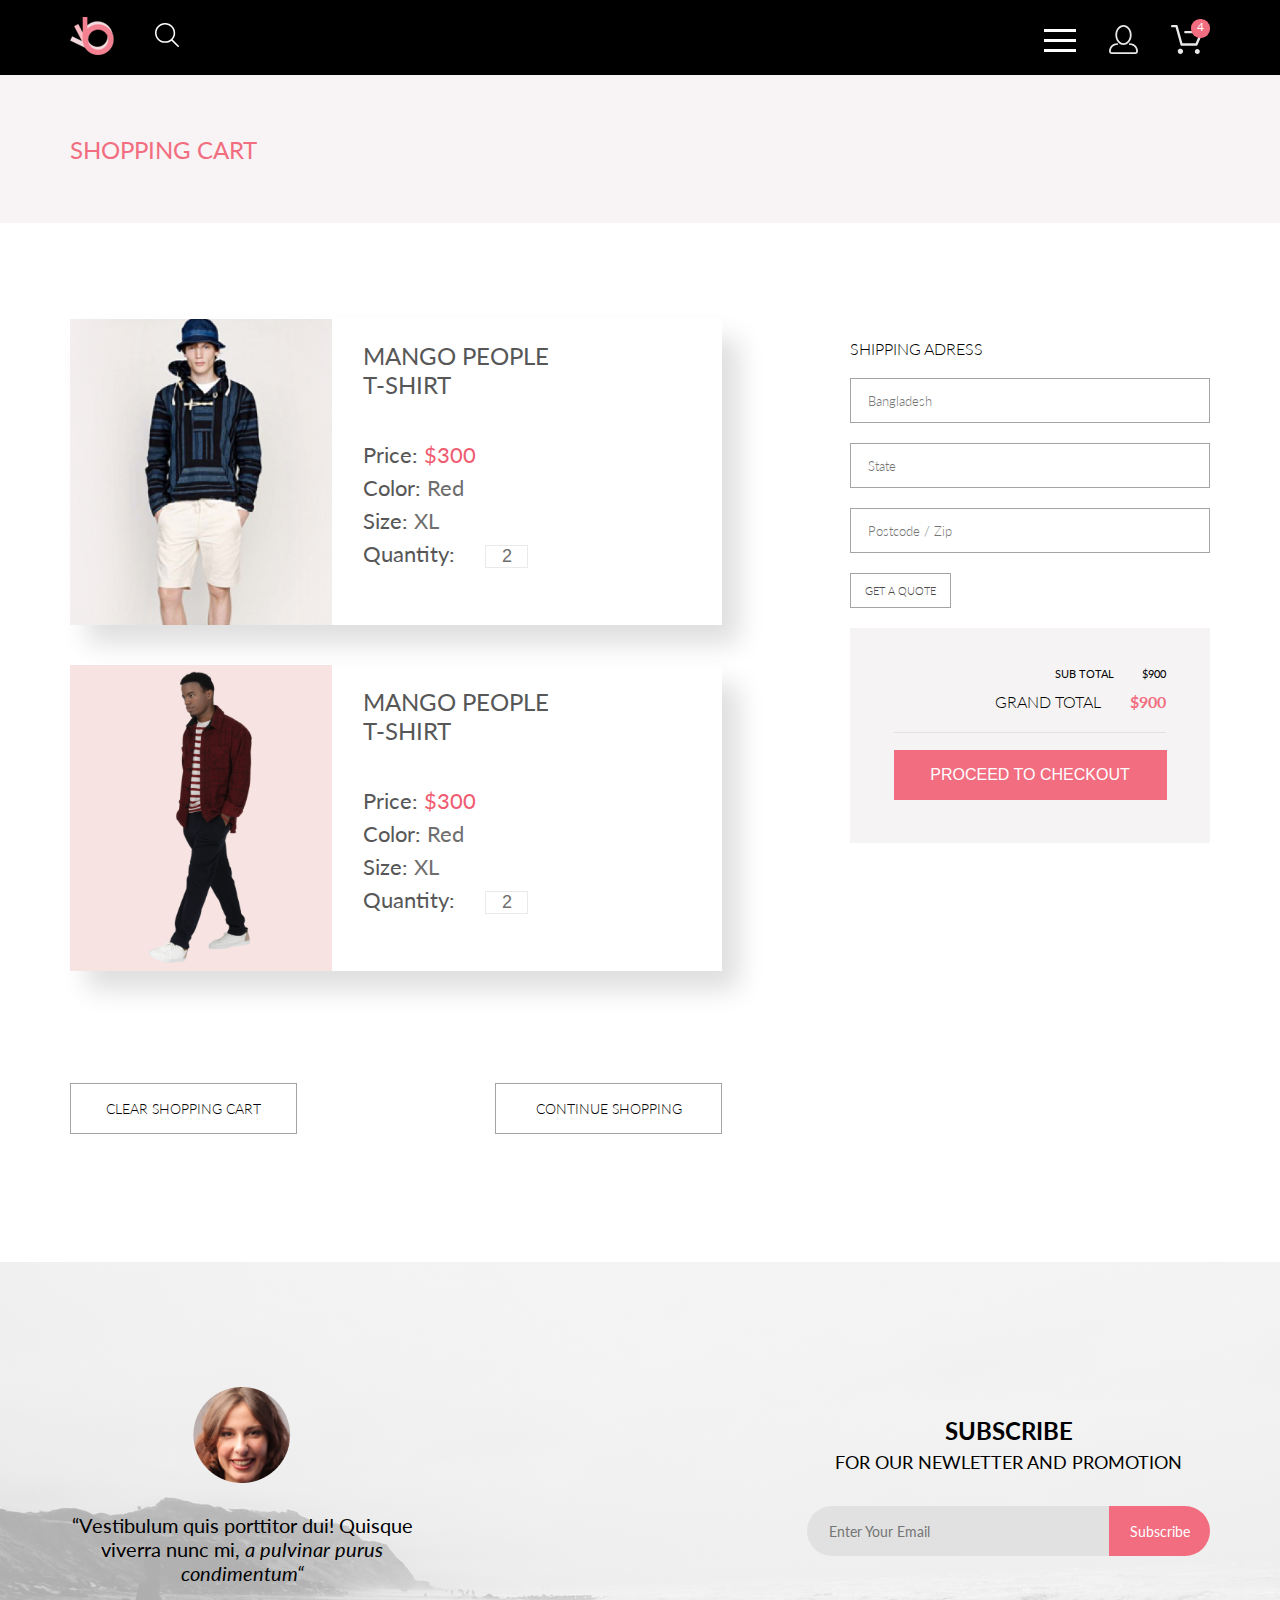
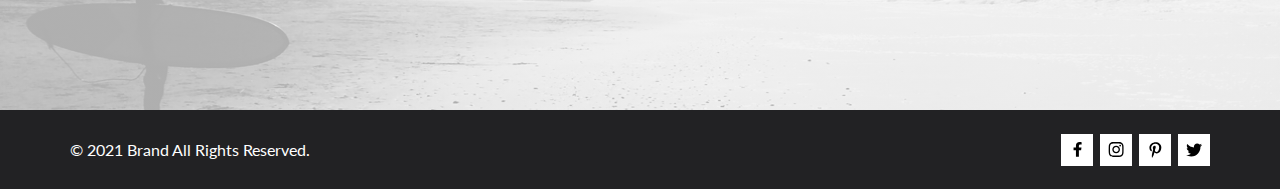
==== commit 66a5ed1e: "Add files via upload" ====
--- a/cart.html
+++ b/cart.html
@@ -2,6 +2,7 @@
 <html lang="en" dir="ltr">
   <head>
     <meta charset="utf-8">
+    <meta name="viewport" content="width=device-width, initial-scale=1.0">
     <title>Корзина</title>
     <link rel="stylesheet" href="style.css">
     <link rel="stylesheet" href="style_adaptive.css">
@@ -96,7 +97,10 @@
               </ul>
             </div>
             <a href="#"><img src="assets/img/personal.svg" alt=""></a>
-            <a href="#"><img src="assets/img/cart.svg" alt=""></a>
+            <a href="#">
+              <div class="cart_quantity">4</div>
+              <img src="assets/img/cart.svg" alt="">
+            </a>
           </div>
         </div>
       </nav>
--- a/style.css
+++ b/style.css
@@ -120,6 +120,17 @@
   height: 2px;
   background-color: #000;
   position: relative;
+  border-radius: 1px;
+}
+
+.filter-btn.mobile{
+  display: none;
+}
+
+.filter-btn.mobile span{
+  width: 25px;
+  height: 4px;
+  display: none;
 }
 
 .filter-btn span::before,
@@ -134,9 +145,19 @@
   left: 0;
 }
 
+.filter-btn.mobile span::before{
+  top: -10px;
+  height: 4px;
+}
+
 .filter-btn span::after{
   width: 60%;
   top: 4px;
+}
+
+.filter-btn.mobile span::after{
+  top: 10px;
+  height: 4px;
 }
 
 .menu-btn span {
@@ -183,7 +204,7 @@
 
 .filters{
   margin: 51px auto 64px;
-  width: 1140px;
+  max-width: 1140px;
   display: flex;
   flex-direction: row;
   gap: 304px;
@@ -388,6 +409,21 @@
   text-decoration: none;
 }
 
+.cart_quantity{
+  background-color: #F16D7F;
+  height: 19px;
+  width: 19px;
+  border-radius: 9px;
+  text-align: center;
+  font-family: 'Lato';
+  font-size: 12px;
+  color: #FFFFFF;
+  margin-left: 20px;
+  margin-bottom: -13px;
+  z-index: 10;
+  position: relative;
+}
+
 /* header */
 
 nav, .nav_top{
@@ -687,7 +723,7 @@
 .products-item:hover .products-item-photo {
   filter: brightness(50%);
 }
-.products-item:hover: .products-item-photo-wrp:before {
+.products-item:hover .products-item-photo-wrp:before {
   content: "";
   display: block;
   width: 100%;
@@ -1024,7 +1060,6 @@
   background-color: white;
   height: 601px;
   max-width: 1141px;
-  min-width: 660px;
   width: 80%;
   border: 1px solid #EAEAEA;
   z-index: 5;
@@ -1063,7 +1098,7 @@
   font-weight: 300;
   font-size: 14px;
   color: #5E5E5E;
-  width: 555px;
+  max-width: 551px;
   margin: 48px auto 0;
   padding: 0;
 }
--- a/style_adaptive.css
+++ b/style_adaptive.css
@@ -1,15 +1,47 @@
+/*==== media-width: 1140px ====*/
+
 @media (max-width: 1140px){
   .nav_logo,
-  footer p{
+  footer p,
+  .subscribe-info{
     padding-left: 32px;
   }
   .social-media,
-  .nav_menu{
+  .nav_menu,
+  .subscribe{
     padding-right: 32px;
   }
-}
+  .accesories_section{
+    max-width: 750px;
+  }
+  .products-container .product-card.last{
+    display: none;
+  }
+  .products-container{
+    max-width: 750px;
+  }
+  .filters{
+    max-width: 750px;
+    justify-content: space-between;
+    gap: 0;
+  }
+  .filter-btn{
+    padding: 0;
+  }
+  .nav_bottom .nav_wrapper{
+    max-width: 737px;
+  }
+
+
+}
+
+/*==== media-width: 1140px ====*/
+
+/*==== media-width: 800px ====*/
 
 @media (max-width: 800px) {
+/* nav */
+
 
 /* banner */
 
@@ -19,8 +51,6 @@
   .promo img{
     height: 368px;
     margin-left: 106px;
-  }
-  .promo-container{
   }
   .promo_text_top {
     font-size: 44px;
@@ -43,7 +73,7 @@
   }
   .accesories_section{
     height: 116px;
-    width: 737px;
+    max-width: 737px;
   }
 
   /* products */
@@ -51,7 +81,26 @@
   .products-container{
     gap: 16px;
   }
-
+  .product-info{
+    width: auto;
+    margin: 0;
+  }
+  .product-info .product-description{
+    max-width: 326px;
+  }
+  .product-info .product-price{
+    max-width: 175px;
+    padding-bottom: 32px;
+  }
+  .product-info .filters-row p{
+    font-size: 10px;
+  }
+  .product-banner img:nth-child(2){
+    height: 454px;
+  }
+  .recommended.products {
+    margin: 64px auto;
+  }
   /* advantages block */
 
   .advantages-container{
@@ -74,30 +123,110 @@
   .subscribe{
     margin-bottom: 140px;
   }
-
-}
+  .subscribe-info,
+  .subscribe{
+    padding: 0;
+  }
+
+}
+
+/*==== media-width: 800px ====*/
+
+/*==== media-width: 733px ====*/
+
+@media (max-width: 733px){
+  .accesories_section{
+    width: 484px;
+  }
+  .filter-btn,
+  .filters-row{
+    padding: 0 16px;
+  }
+}
+
+/*==== media-width: 733px ====*/
+
+/*==== media-width: 575px ====*/
+
+@media (max-width: 575px) {
+  .promo img{
+    display: none;
+  }
+  .promo{
+    display: flex;
+  }
+  .menu a{
+    display: inherit;
+  }
+  .promo_text{
+    padding-right: 0;
+  }
+  .promo_text::before{
+    width: 12px;
+    height: 61px;
+  }
+
+}
+
+/*==== media-width: 575px ====*/
+
+/*==== media-width: 375px ====*/
 
 @media (max-width: 375px) {
+/* nav */
+
+  .nav_bottom .nav_wrapper{
+    flex-direction: column;
+    height: 78px;
+  }
+  .filters-row{
+    gap: 24px;
+  }
+  .filters-row p,
+  .filters-row label{
+    font-size: 12px;
+  }
+  .filter-btn{
+    display: none;
+  }
+  .filter-btn.mobile{
+    width: auto;
+  }
+  .filter-btn.mobile,
+  .filter-btn.mobile span{
+    display: flex;
+  }
+  .nav_bottom{
+    padding: 24px 0 46px;
+  }
 
 /* banner */
 
   .promo{
     height: 368px;
+    display: flex;
+  }
+  .nav_menu a{
+    display: none;
   }
   .menu a{
-    display: none;
+    display: inherit;
   }
   .promo img{
-    height: 368px;
-    margin-left: 106px;
-  }
-  .promo-container{
+    display: none;
+  }
+  .promo_text{
+    padding-right: 0;
+  }
+  .promo_text::before{
+    width: 12px;
+    height: 61px;
   }
   .promo_text_top {
-    font-size: 44px;
+    font-size: 38px;
   }
   .promo_text_bottom {
-    font-size: 24px;
+    font-size: 20px;
   }
 
   /* shop section */
@@ -105,16 +234,16 @@
   .women_section,
   .men_section,
   .kids_section{
-    height: 167px;
-    width: 232px;
+    height: 247px;
+    width: 343px;
   }
   .shop-sections{
     gap: 19px;
     margin-bottom: 154px;
   }
   .accesories_section{
-    height: 116px;
-    width: 737px;
+    height: 111px;
+    width: 343px;
   }
 
   /* products */
@@ -142,8 +271,35 @@
   .subscribe-info{
     margin-top: 64px;
   }
+  .subscribe-info p{
+    font-size: 18px;
+  }
   .subscribe{
     margin-bottom: 140px;
   }
-
-}
+  .subscribe p span{
+    font-size: 14px;
+  }
+  .subscribe-submit {
+    width: 341px;
+  }
+
+  /* footer */
+  footer{
+
+  }
+  .footer_wraper{
+    flex-direction: column-reverse;
+    height: 143px;
+  }
+  footer p,
+  .social-media{
+    padding: 0;
+    margin-bottom: 9px;
+  }
+  .social-media{
+    margin: 40px 0;
+  }
+}
+
+/*==== media-width: 375px ====*/
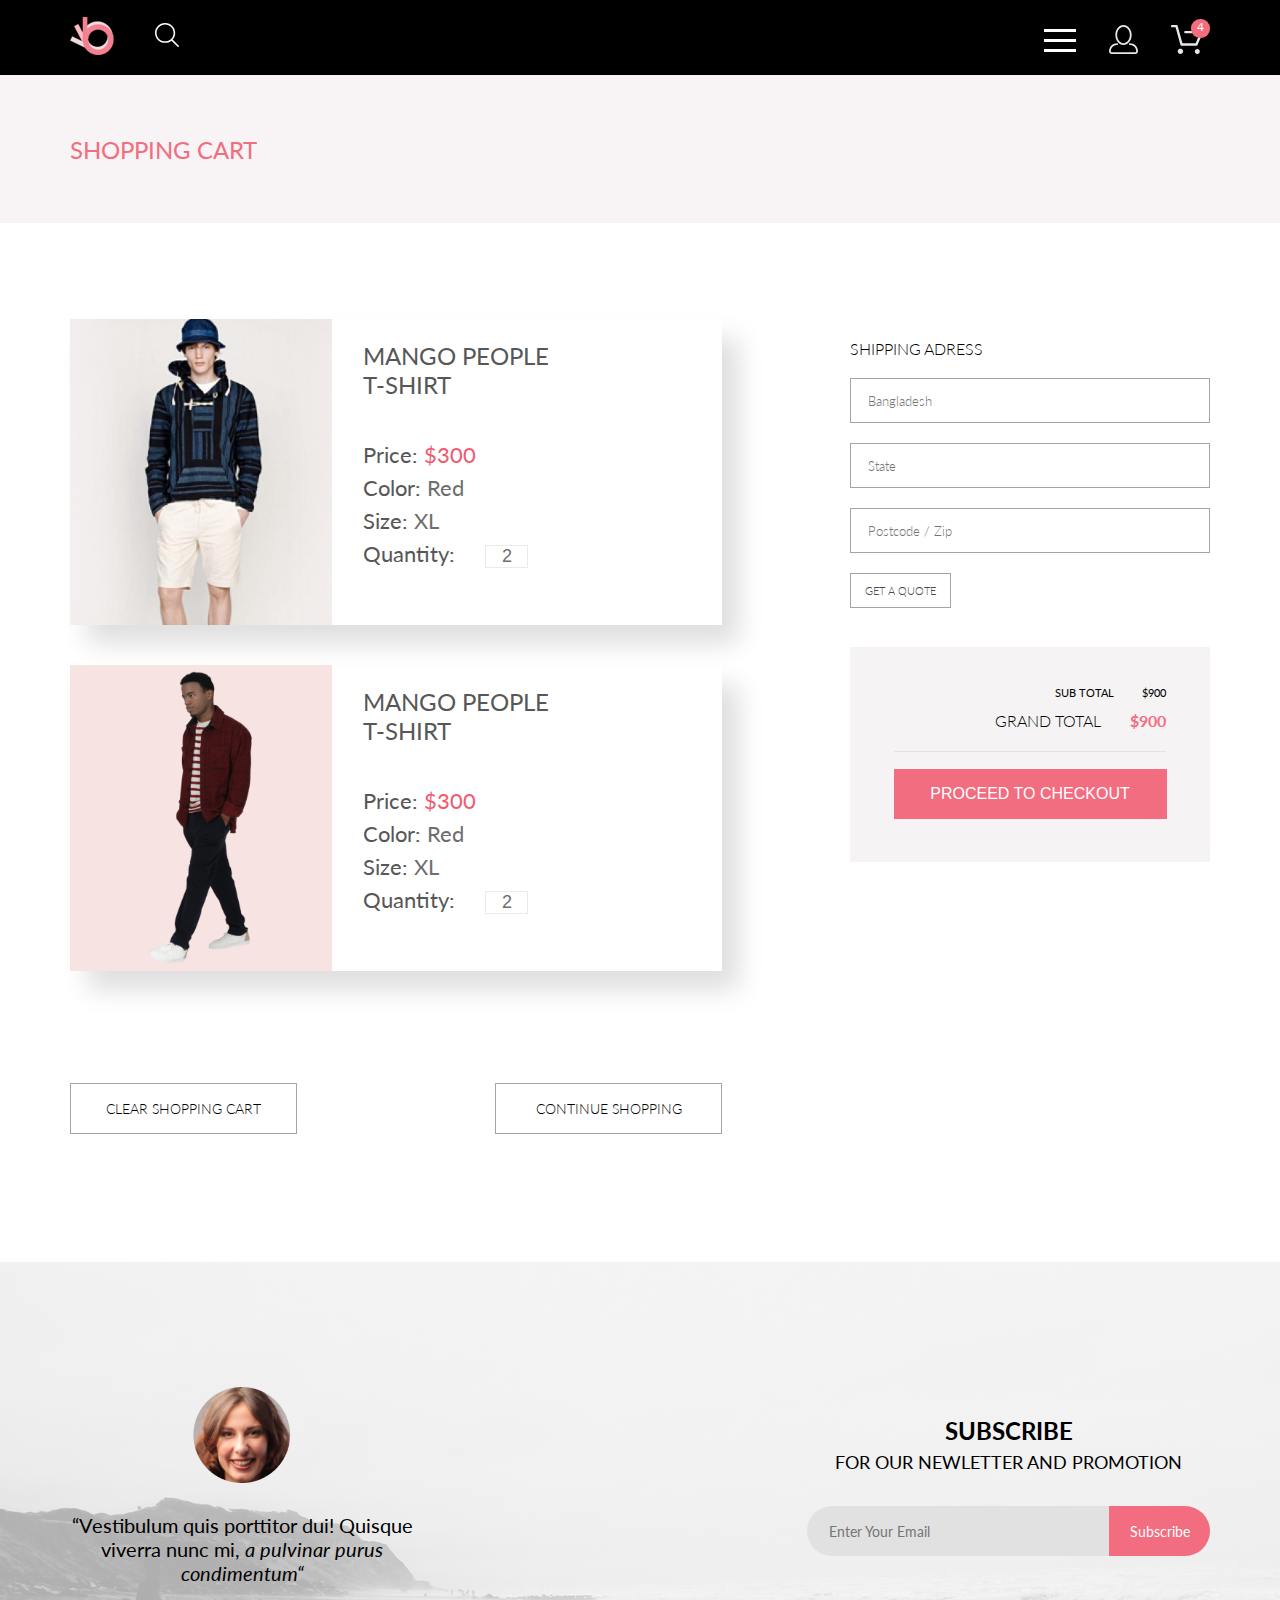
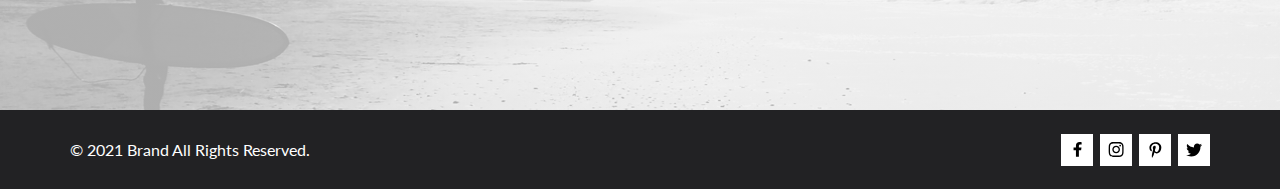
==== commit e35af82d: "Add files via upload" ====
--- a/cart.html
+++ b/cart.html
@@ -142,12 +142,15 @@
             <a href="#">CONTINUE SHOPPING</a>
           </div>
         </section>
-        <form class="shipping-info" action="" method="post">
-          <p>SHIPPING ADRESS</p>
-          <input type="text" name="" value="" placeholder="Bangladesh">
-          <input type="text" name="" value="" placeholder="State">
-          <input type="text" name="" value="" placeholder="Postcode / Zip">
-          <input type="submit" name="" value="GET A QUOTE">
+        <div class="">
+          <form class="shipping-info" action="" method="post">
+            <p>SHIPPING ADRESS</p>
+            <input type="text" name="" value="" placeholder="Bangladesh">
+            <input type="text" name="" value="" placeholder="State">
+            <input type="text" name="" value="" placeholder="Postcode / Zip">
+            <input type="submit" name="" value="GET A QUOTE">
+
+          </form>
           <div class="cart_price-block">
             <div class="prices-wrapper">
               <p class="cart_price-sub-total">sub total <span>$900</span></p>
@@ -155,7 +158,8 @@
             </div>
             <button type="button" name="button">PROCEED TO CHECKOUT</button>
           </div>
-        </form>
+        </div>
+
       </div>
     </main>
     <section class="subscribe-block">
--- a/style.css
+++ b/style.css
@@ -1257,6 +1257,7 @@
   padding-bottom: 21px;
   border-bottom: 1px solid #E2E2E2;
   text-align: right;
+  padding-top: 39px;
 }
 
 .cart_price-block button {
--- a/style_adaptive.css
+++ b/style_adaptive.css
@@ -128,6 +128,10 @@
     padding: 0;
   }
 
+  .cart-wrapper{
+    justify-content: center;
+  }
+
 }
 
 /*==== media-width: 800px ====*/
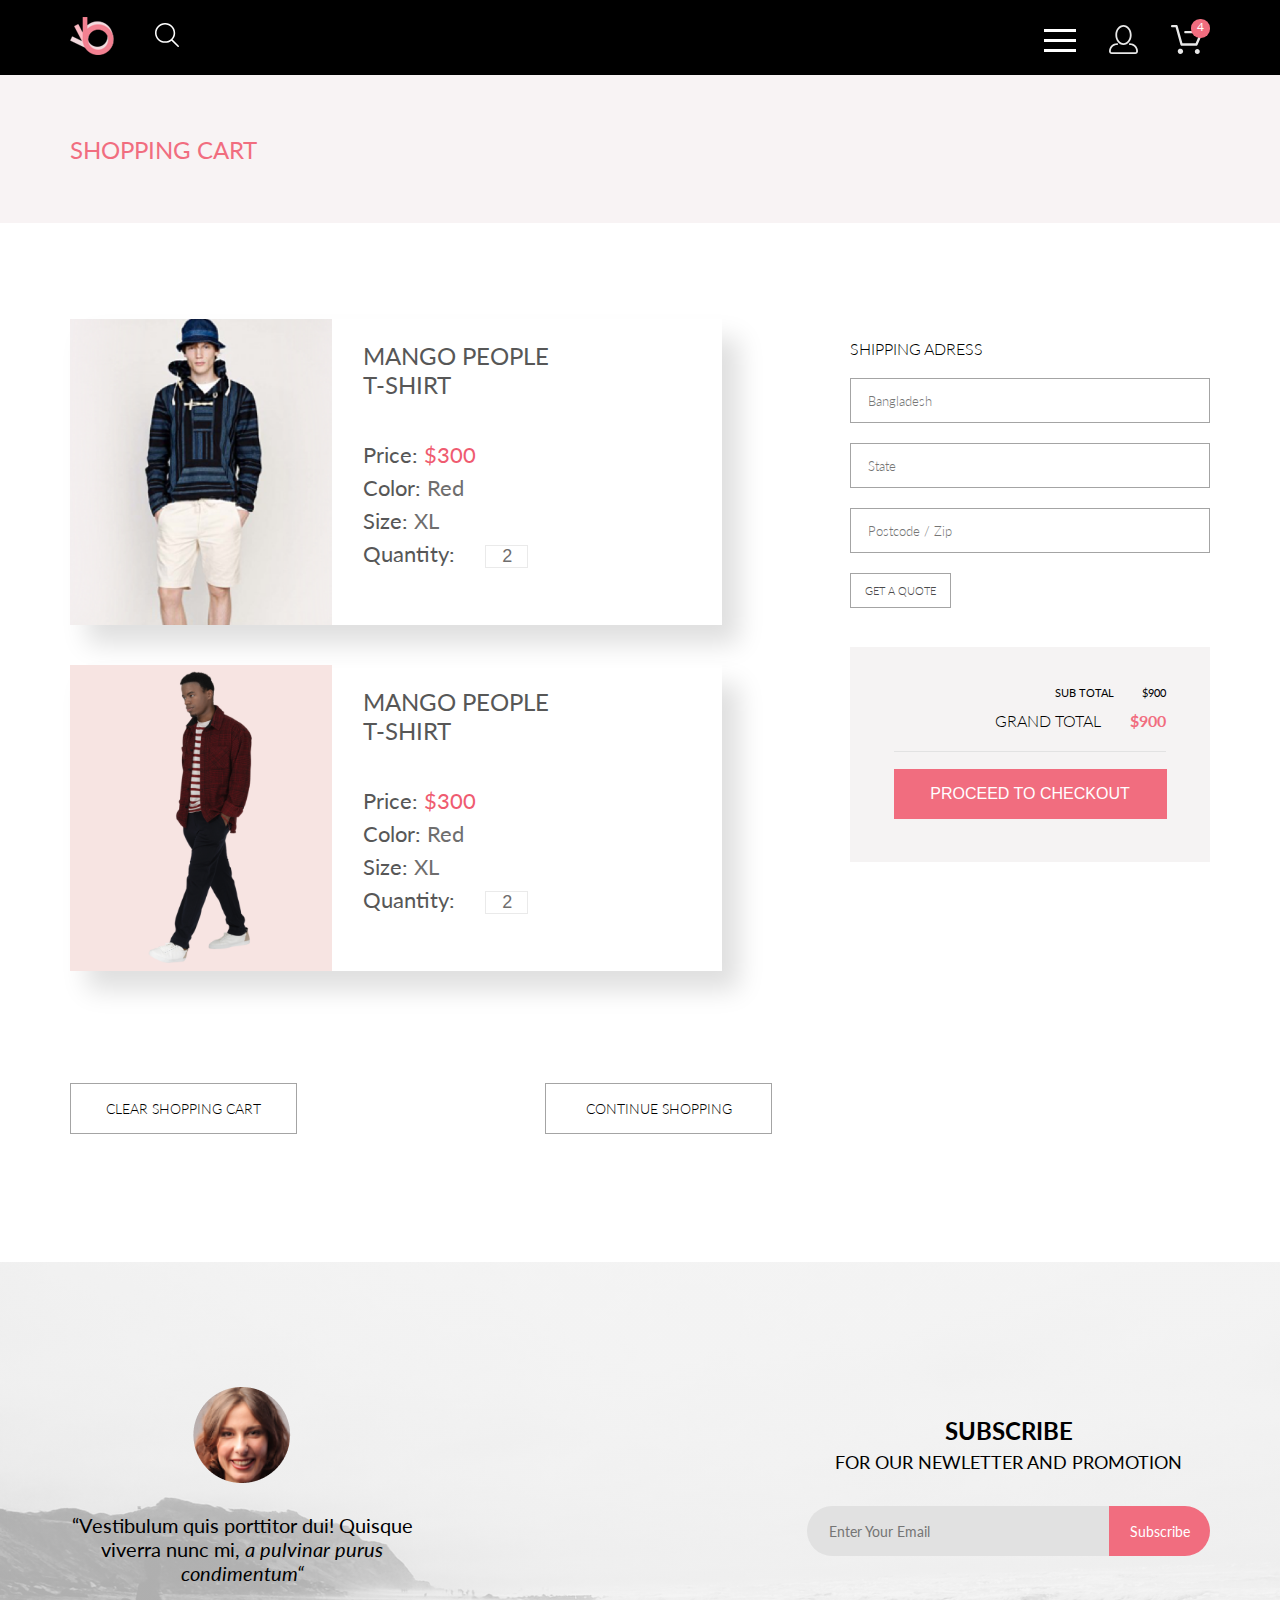
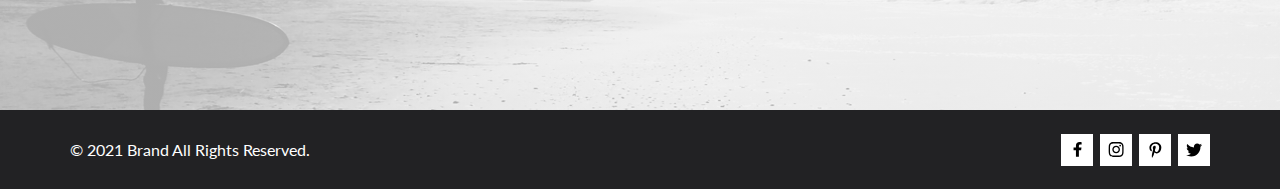
==== commit 668d8e67: "Add files via upload" ====
--- a/cart.html
+++ b/cart.html
@@ -138,11 +138,11 @@
             <button class="delete-button" type="button" name="button"></button>
           </div>
           <div class="cart_shopping_buttons">
-            <a href="#">CLEAR SHOPPING CART</a>
-            <a href="#">CONTINUE SHOPPING</a>
+            <a href="#">Clear shopping cart</a>
+            <a href="#">Continue shopping</a>
           </div>
         </section>
-        <div class="">
+        <div class="shipping-info-wrapper">
           <form class="shipping-info" action="" method="post">
             <p>SHIPPING ADRESS</p>
             <input type="text" name="" value="" placeholder="Bangladesh">
--- a/style.css
+++ b/style.css
@@ -1158,7 +1158,6 @@
   display: flex;
   flex-direction: column;
   gap: 40px;
-  max-width: 652px;
 }
 
 .delete-button{
@@ -1183,7 +1182,6 @@
 }
 
 .cart_product-card img{
-  width: 262px;
   height: 306px;
 }
 
@@ -1226,6 +1224,8 @@
   background-color: #F5F3F3;
   text-transform: uppercase;
   text-align: center;
+  margin-top: 39px;
+  height: min-content;
 }
 
 .cart_price-sub-total{
@@ -1251,7 +1251,7 @@
 
 .prices-wrapper{
   flex-direction: column;
-  margin: 39px 44px 17px;
+  margin: 0 44px 17px;
   display: flex;
   gap: 12px;
   padding-bottom: 21px;
@@ -1333,6 +1333,7 @@
   font-size: 14px;
   width: 225px;
   text-align: center;
+  text-transform: uppercase;
 }
 
 .cart_shopping_buttons a:hover{
--- a/style_adaptive.css
+++ b/style_adaptive.css
@@ -37,6 +37,35 @@
 
 /*==== media-width: 1140px ====*/
 
+/*==== media-width: 1010px ====*/
+
+@media (max-width: 1063px) {
+    .cart-wrapper{
+      justify-content: center;
+    }
+    .shipping-info-wrapper{
+      display: flex;
+      gap: 15px;
+      align-items: center;
+      justify-content: center;
+      margin-top: 64px;
+    }
+    .cart_price-block{
+      width: 360px;
+    }
+    .cart_product-card {
+      width: 734px;
+      margin-right: 0;
+    }
+    .cart_shopping_buttons{
+      justify-content: center;
+      gap: 48px;
+    }
+
+}
+
+/*==== media-width: 1010px ====*/
+
 /*==== media-width: 800px ====*/
 
 @media (max-width: 800px) {
@@ -128,10 +157,6 @@
     padding: 0;
   }
 
-  .cart-wrapper{
-    justify-content: center;
-  }
-
 }
 
 /*==== media-width: 800px ====*/
@@ -304,6 +329,56 @@
   .social-media{
     margin: 40px 0;
   }
+
+  /* cart */
+  .cart_product-card{
+    width: 358px;
+    height: 188px;
+  }
+  .cart_product-card img{
+    height: 188px;
+  }
+  .cart_product-description {
+    margin-top: 14px;
+  }
+  .cart_product-description p:first-child {
+    font-size: 16px;
+    margin-bottom: 26px;
+  }
+  .cart_product-description p {
+    font-size: 14px;
+    margin-bottom: 4px;
+  }
+  .cart_product-description input {
+    margin-left: 24px;
+    padding-left: 9px;
+    width: 16px;
+    font-size: 10px;
+  }
+  .cart_shopping_buttons a{
+    padding: 9px 0;
+    font-size: 12px;
+    font-weight: normal;
+    width: 175px;
+    text-transform: unset;
+  }
+  .shipping-info-wrapper{
+    margin-top: 38px;
+  }
+  .cart_shopping_buttons{
+    gap: 9px;
+    margin-top: 30px;
+  }
+  .delete-button{
+    width: 11px;
+    height: 11px;
+    background-size: contain;
+    margin: 17px 11px;
+    display: block;
+  }
+  .shipping-info-wrapper{
+    flex-direction: column;
+  }
 }
 
 /*==== media-width: 375px ====*/
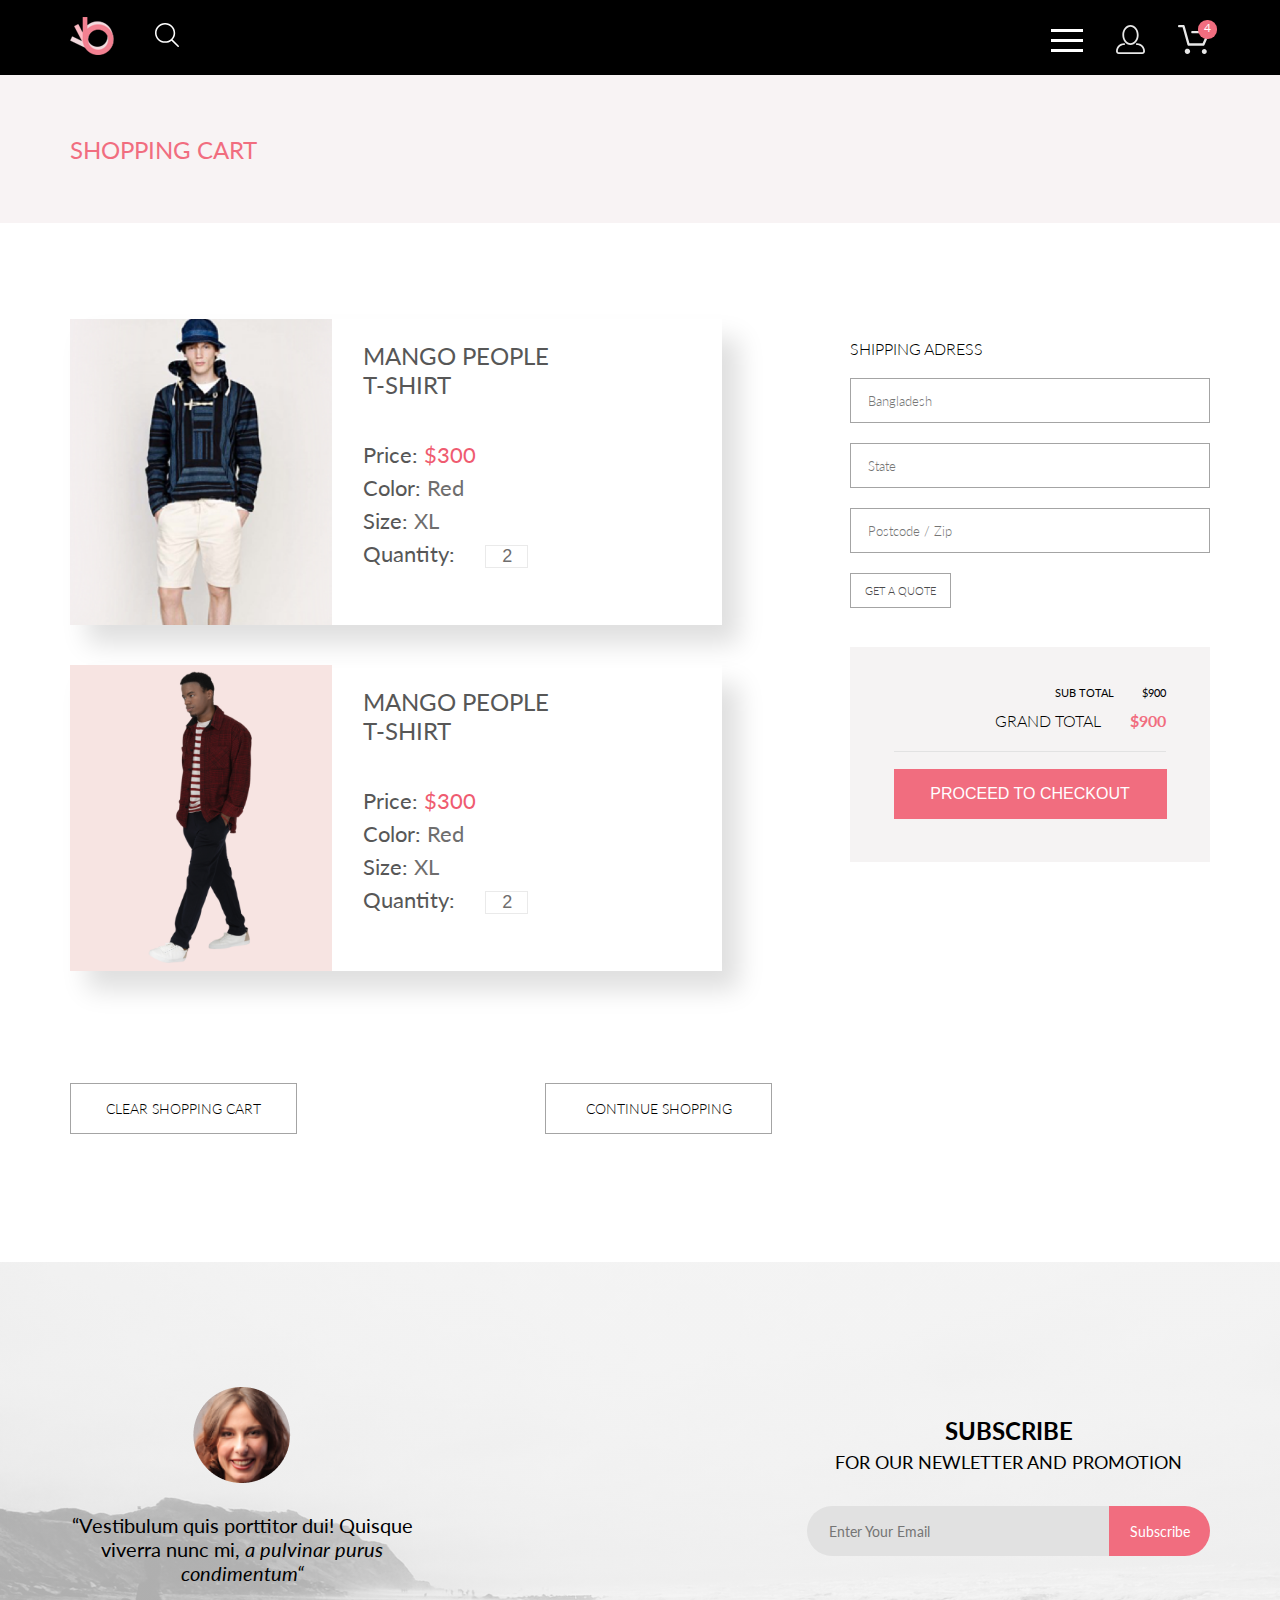
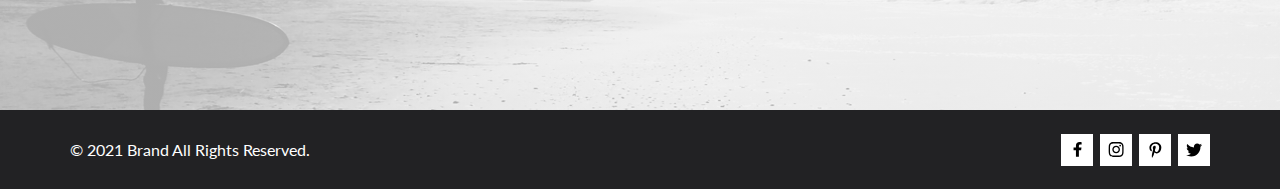
==== commit f07e702b: "Add files via upload" ====
--- a/cart.html
+++ b/cart.html
@@ -5,7 +5,6 @@
     <meta name="viewport" content="width=device-width, initial-scale=1.0">
     <title>Корзина</title>
     <link rel="stylesheet" href="style.css">
-    <link rel="stylesheet" href="style_adaptive.css">
   </head>
   <body>
     <header>
@@ -122,9 +121,13 @@
               <p>Price: <span>$300</span></p>
               <p>Color: <span>Red</span></p>
               <p>Size: <span>XL</span></p>
-              <p>Quantity: <input type="text" name="" value="2"> </p>
+              <p>Quantity: <input type="text" pattern="[0-9]{2}" name="" value="2"> </p>
             </div>
-            <button class="delete-button" type="button" name="button"></button>
+            <button class="delete-button" type="button" name="button">
+              <svg width="18" height="18" viewBox="0 0 18 18" fill="none" xmlns="http://www.w3.org/2000/svg">
+              <path d="M11.2453 9L17.5302 2.71516C17.8285 2.41741 17.9962 2.01336 17.9966 1.59191C17.997 1.17045 17.8299 0.76611 17.5322 0.467833C17.2344 0.169555 16.8304 0.00177586 16.4089 0.00140366C15.9875 0.00103146 15.5831 0.168097 15.2848 0.465848L9 6.75069L2.71516 0.465848C2.41688 0.167571 2.01233 0 1.5905 0C1.16868 0 0.764125 0.167571 0.465848 0.465848C0.167571 0.764125 0 1.16868 0 1.5905C0 2.01233 0.167571 2.41688 0.465848 2.71516L6.75069 9L0.465848 15.2848C0.167571 15.5831 0 15.9877 0 16.4095C0 16.8313 0.167571 17.2359 0.465848 17.5342C0.764125 17.8324 1.16868 18 1.5905 18C2.01233 18 2.41688 17.8324 2.71516 17.5342L9 11.2493L15.2848 17.5342C15.5831 17.8324 15.9877 18 16.4095 18C16.8313 18 17.2359 17.8324 17.5342 17.5342C17.8324 17.2359 18 16.8313 18 16.4095C18 15.9877 17.8324 15.5831 17.5342 15.2848L11.2453 9Z" fill="#575757"/>
+              </svg>
+            </button>
           </div>
           <div class="cart_product-card">
             <img src="assets/img/catalog_2.png" alt="">
@@ -133,9 +136,13 @@
               <p>Price: <span>$300</span></p>
               <p>Color: <span>Red</span></p>
               <p>Size: <span>XL</span></p>
-              <p>Quantity: <input type="text" name="" value="2"> </p>
+              <p>Quantity: <input type="text" pattern="[0-9]{2}" name="" value="2"> </p>
             </div>
-            <button class="delete-button" type="button" name="button"></button>
+            <button class="delete-button" type="button" name="button">
+              <svg width="18" height="18" viewBox="0 0 18 18" fill="none" xmlns="http://www.w3.org/2000/svg">
+              <path d="M11.2453 9L17.5302 2.71516C17.8285 2.41741 17.9962 2.01336 17.9966 1.59191C17.997 1.17045 17.8299 0.76611 17.5322 0.467833C17.2344 0.169555 16.8304 0.00177586 16.4089 0.00140366C15.9875 0.00103146 15.5831 0.168097 15.2848 0.465848L9 6.75069L2.71516 0.465848C2.41688 0.167571 2.01233 0 1.5905 0C1.16868 0 0.764125 0.167571 0.465848 0.465848C0.167571 0.764125 0 1.16868 0 1.5905C0 2.01233 0.167571 2.41688 0.465848 2.71516L6.75069 9L0.465848 15.2848C0.167571 15.5831 0 15.9877 0 16.4095C0 16.8313 0.167571 17.2359 0.465848 17.5342C0.764125 17.8324 1.16868 18 1.5905 18C2.01233 18 2.41688 17.8324 2.71516 17.5342L9 11.2493L15.2848 17.5342C15.5831 17.8324 15.9877 18 16.4095 18C16.8313 18 17.2359 17.8324 17.5342 17.5342C17.8324 17.2359 18 16.8313 18 16.4095C18 15.9877 17.8324 15.5831 17.5342 15.2848L11.2453 9Z" fill="#575757"/>
+              </svg>
+            </button>
           </div>
           <div class="cart_shopping_buttons">
             <a href="#">Clear shopping cart</a>
--- a/style.css
+++ b/style.css
@@ -409,6 +409,10 @@
   text-decoration: none;
 }
 
+.nav_menu a:last-child{
+  position: relative;
+}
+
 .cart_quantity{
   background-color: #F16D7F;
   height: 19px;
@@ -418,10 +422,9 @@
   font-family: 'Lato';
   font-size: 12px;
   color: #FFFFFF;
-  margin-left: 20px;
-  margin-bottom: -13px;
-  z-index: 10;
-  position: relative;
+  right: -7px;
+  top: -5px;
+  position: absolute;
 }
 
 /* header */
@@ -1161,7 +1164,7 @@
 }
 
 .delete-button{
-  background: url(assets/img/close.svg) no-repeat;
+  background-color: white;
   border: none;
   width: 18px;
   height: 18px;
@@ -1437,3 +1440,414 @@
 .perks-block ul {
   gap: 16px;
 }
+
+/*==== media-width: 1140px ====*/
+
+@media (max-width: 1140px){
+  .nav_logo,
+  footer p,
+  .subscribe-info{
+    padding-left: 32px;
+  }
+  .social-media,
+  .nav_menu,
+  .subscribe{
+    padding-right: 32px;
+  }
+  .accesories_section{
+    max-width: 750px;
+  }
+  .products-container .product-card.last{
+    display: none;
+  }
+  .products-container{
+    max-width: 750px;
+  }
+  .filters{
+    max-width: 750px;
+    justify-content: space-between;
+    gap: 0;
+  }
+  .filter-btn{
+    padding: 0;
+  }
+  .nav_bottom .nav_wrapper{
+    max-width: 737px;
+  }
+
+
+}
+
+/*==== media-width: 1140px ====*/
+
+/*==== media-width: 1010px ====*/
+
+@media (max-width: 1063px) {
+    .cart-wrapper{
+      justify-content: center;
+    }
+    .shipping-info-wrapper{
+      display: flex;
+      gap: 15px;
+      align-items: center;
+      justify-content: center;
+      margin-top: 64px;
+    }
+    .cart_price-block{
+      width: 360px;
+    }
+    .cart_product-card {
+      width: 734px;
+      margin-right: 0;
+    }
+    .cart_shopping_buttons{
+      justify-content: center;
+      gap: 48px;
+    }
+    .registration-form{
+      margin-right: 10px;
+    }
+
+}
+
+/*==== media-width: 1010px ====*/
+
+/*==== media-width: 800px ====*/
+
+@media (max-width: 800px) {
+/* nav */
+
+
+/* banner */
+
+  .promo{
+    height: 368px;
+  }
+  .promo img{
+    height: 368px;
+    margin-left: 106px;
+  }
+  .promo_text_top {
+    font-size: 44px;
+  }
+  .promo_text_bottom {
+    font-size: 24px;
+  }
+
+  /* shop section */
+
+  .women_section,
+  .men_section,
+  .kids_section{
+    height: 167px;
+    width: 232px;
+  }
+  .shop-sections{
+    gap: 19px;
+    margin-bottom: 154px;
+  }
+  .accesories_section{
+    height: 116px;
+    max-width: 737px;
+  }
+
+  /* products */
+
+  .products-container{
+    gap: 16px;
+  }
+  .product-info{
+    width: auto;
+    margin: 0;
+  }
+  .product-info .product-description{
+    max-width: 326px;
+  }
+  .product-info .product-price{
+    max-width: 175px;
+    padding-bottom: 32px;
+  }
+  .product-info .filters-row p{
+    font-size: 10px;
+  }
+  .product-banner img:nth-child(2){
+    height: 454px;
+  }
+  .recommended.products {
+    margin: 64px auto;
+  }
+  /* advantages block */
+
+  .advantages-container{
+    flex-direction: column;
+    gap: 48px;
+  }
+  .advantages{
+    padding: 48px 0;
+  }
+
+  /* subscribe block */
+
+  .subscribe-wrapper{
+    flex-direction: column;
+    height: 614px;
+  }
+  .subscribe-info{
+    margin-top: 64px;
+  }
+  .subscribe{
+    margin-bottom: 140px;
+  }
+  .subscribe-info,
+  .subscribe{
+    padding: 0;
+  }
+
+  .perks-block{
+    max-width: 354px;
+  }
+  .registration-wrapper{
+    gap: 22px;
+    margin: 40px 16px 96px;
+  }
+  .registration-form{
+    margin-right: 0;
+  }
+  .perks-block p,
+  .perks-block h2,
+  .perks-block li{
+    font-size: 16px;
+  }
+
+}
+
+/*==== media-width: 800px ====*/
+
+/*==== media-width: 733px ====*/
+
+@media (max-width: 733px){
+  .accesories_section{
+    width: 484px;
+  }
+  .filter-btn,
+  .filters-row{
+    padding: 0 16px;
+  }
+}
+
+/*==== media-width: 733px ====*/
+
+/*==== media-width: 575px ====*/
+
+@media (max-width: 575px) {
+  .promo img{
+    display: none;
+  }
+  .promo{
+    display: flex;
+  }
+  .menu a{
+    display: inherit;
+  }
+  .promo_text{
+    padding-right: 0;
+  }
+  .promo_text::before{
+    width: 12px;
+    height: 61px;
+  }
+
+}
+
+/*==== media-width: 575px ====*/
+
+/*==== media-width: 375px ====*/
+
+@media (max-width: 375px) {
+/* nav */
+
+  .nav_bottom .nav_wrapper{
+    flex-direction: column;
+    height: 78px;
+  }
+  .filters-row{
+    gap: 24px;
+  }
+  .filters-row p,
+  .filters-row label{
+    font-size: 12px;
+  }
+  .filter-btn{
+    display: none;
+  }
+  .filter-btn.mobile{
+    width: auto;
+  }
+  .filter-btn.mobile,
+  .filter-btn.mobile span{
+    display: flex;
+  }
+  .nav_bottom{
+    padding: 24px 0 46px;
+  }
+
+/* banner */
+
+  .promo{
+    height: 368px;
+    display: flex;
+  }
+  .nav_menu a{
+    display: none;
+  }
+  .menu a{
+    display: inherit;
+  }
+  .promo img{
+    display: none;
+  }
+  .promo_text{
+    padding-right: 0;
+  }
+  .promo_text::before{
+    width: 12px;
+    height: 61px;
+  }
+  .promo_text_top {
+    font-size: 38px;
+  }
+  .promo_text_bottom {
+    font-size: 20px;
+  }
+
+  /* shop section */
+
+  .women_section,
+  .men_section,
+  .kids_section{
+    height: 247px;
+    width: 343px;
+  }
+  .shop-sections{
+    gap: 19px;
+    margin-bottom: 154px;
+  }
+  .accesories_section{
+    height: 111px;
+    width: 343px;
+  }
+
+  /* products */
+
+  .products-container{
+    gap: 16px;
+  }
+
+  /* advantages block */
+
+  .advantages-container{
+    flex-direction: column;
+    gap: 48px;
+  }
+  .advantages{
+    padding: 48px 0;
+  }
+
+  /* subscribe block */
+
+  .subscribe-wrapper{
+    flex-direction: column;
+    height: 614px;
+  }
+  .subscribe-info{
+    margin-top: 64px;
+  }
+  .subscribe-info p{
+    font-size: 18px;
+  }
+  .subscribe{
+    margin-bottom: 140px;
+  }
+  .subscribe p span{
+    font-size: 14px;
+  }
+  .subscribe-submit {
+    width: 341px;
+  }
+
+  /* footer */
+  footer{
+
+  }
+  .footer_wraper{
+    flex-direction: column-reverse;
+    height: 143px;
+  }
+  footer p,
+  .social-media{
+    padding: 0;
+    margin-bottom: 9px;
+  }
+  .social-media{
+    margin: 40px 0;
+  }
+
+  /* cart */
+  .cart_product-card{
+    width: 358px;
+    height: 188px;
+  }
+  .cart_product-card img{
+    height: 188px;
+  }
+  .cart_product-description {
+    margin-top: 14px;
+  }
+  .cart_product-description p:first-child {
+    font-size: 16px;
+    margin-bottom: 26px;
+  }
+  .cart_product-description p {
+    font-size: 14px;
+    margin-bottom: 4px;
+  }
+  .cart_product-description input {
+    margin-left: 24px;
+    padding-left: 9px;
+    width: 16px;
+    font-size: 10px;
+  }
+  .cart_shopping_buttons a{
+    padding: 9px 0;
+    font-size: 12px;
+    font-weight: normal;
+    width: 175px;
+    text-transform: unset;
+  }
+  .shipping-info-wrapper{
+    margin-top: 38px;
+  }
+  .cart_shopping_buttons{
+    gap: 9px;
+    margin-top: 30px;
+  }
+  .delete-button{
+    width: 11px;
+    height: 11px;
+    background-size: contain;
+    margin: 17px 11px;
+    display: block;
+  }
+  .shipping-info-wrapper{
+    flex-direction: column;
+  }
+
+  .registration-wrapper{
+    flex-direction: column;
+  }
+  .nav_bottom .nav_wrapper{
+    justify-content: center;
+  }
+}
+
+/*==== media-width: 375px ====*/
